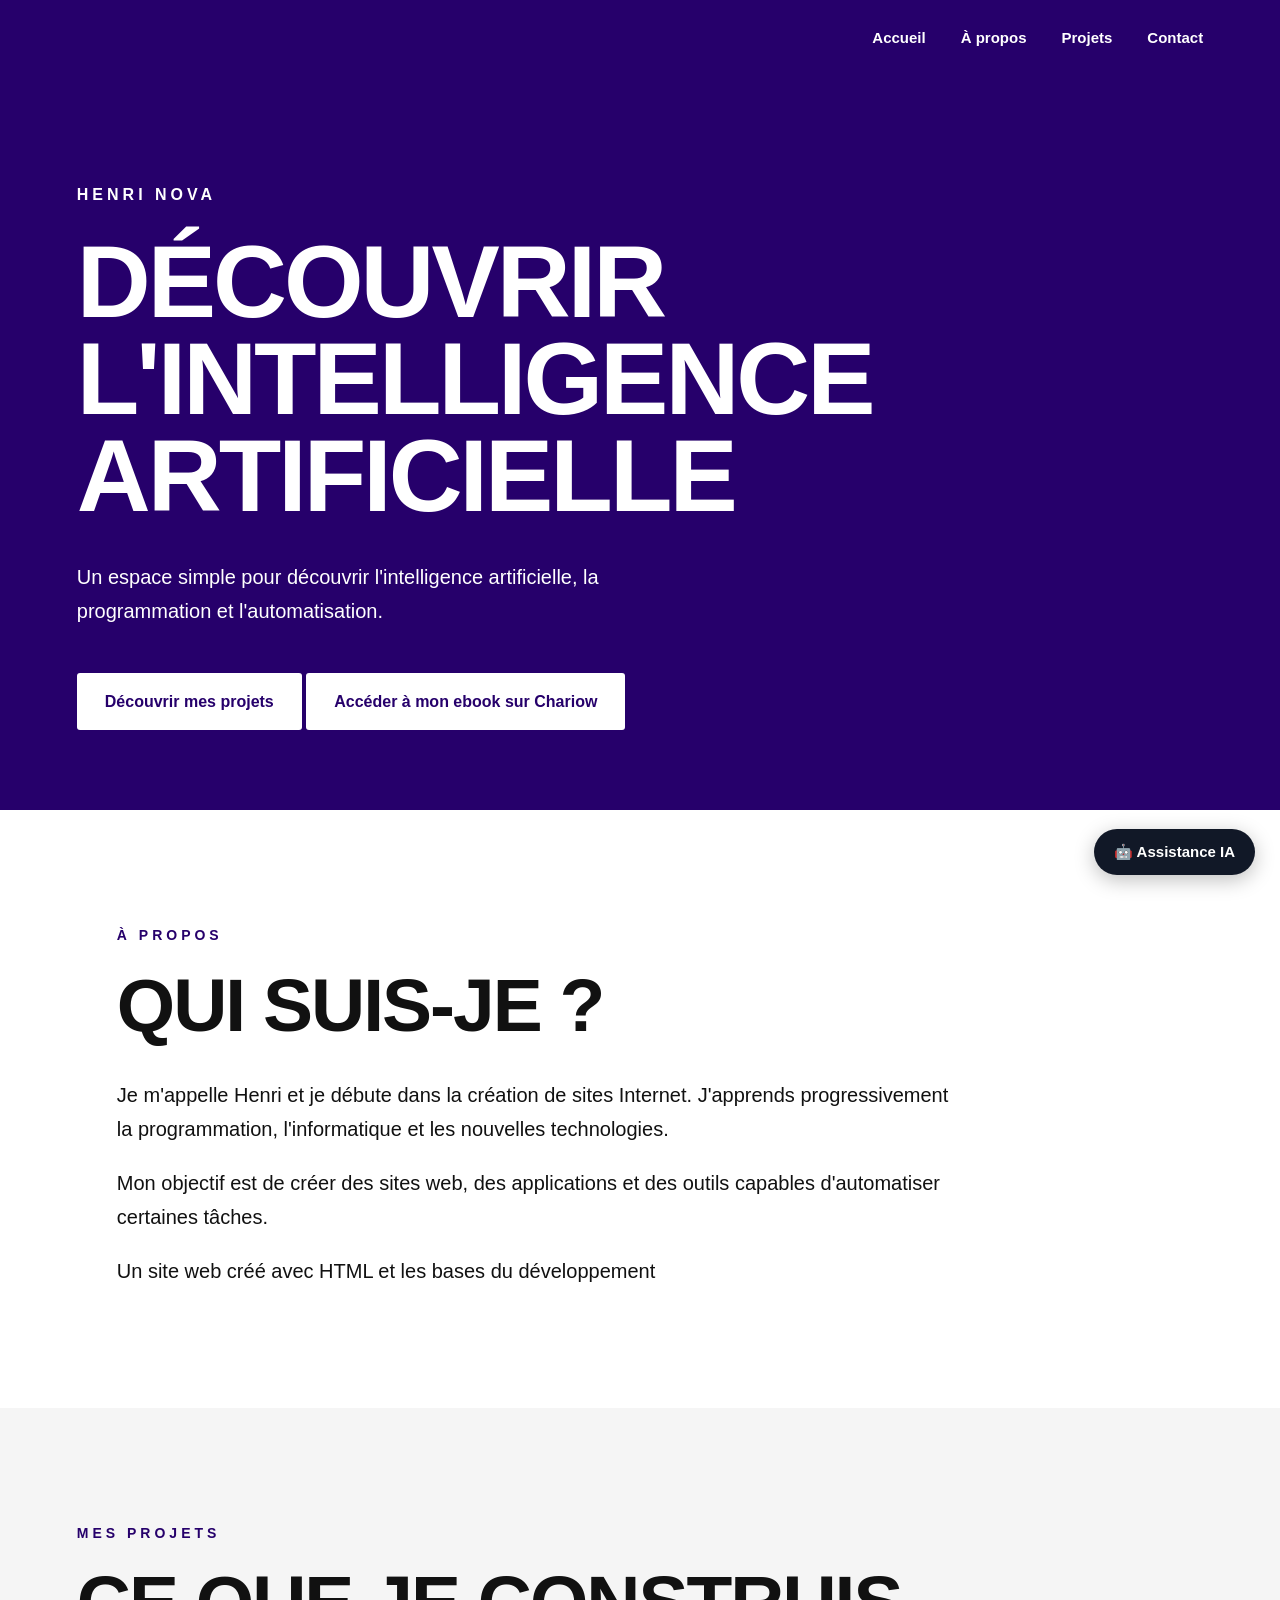
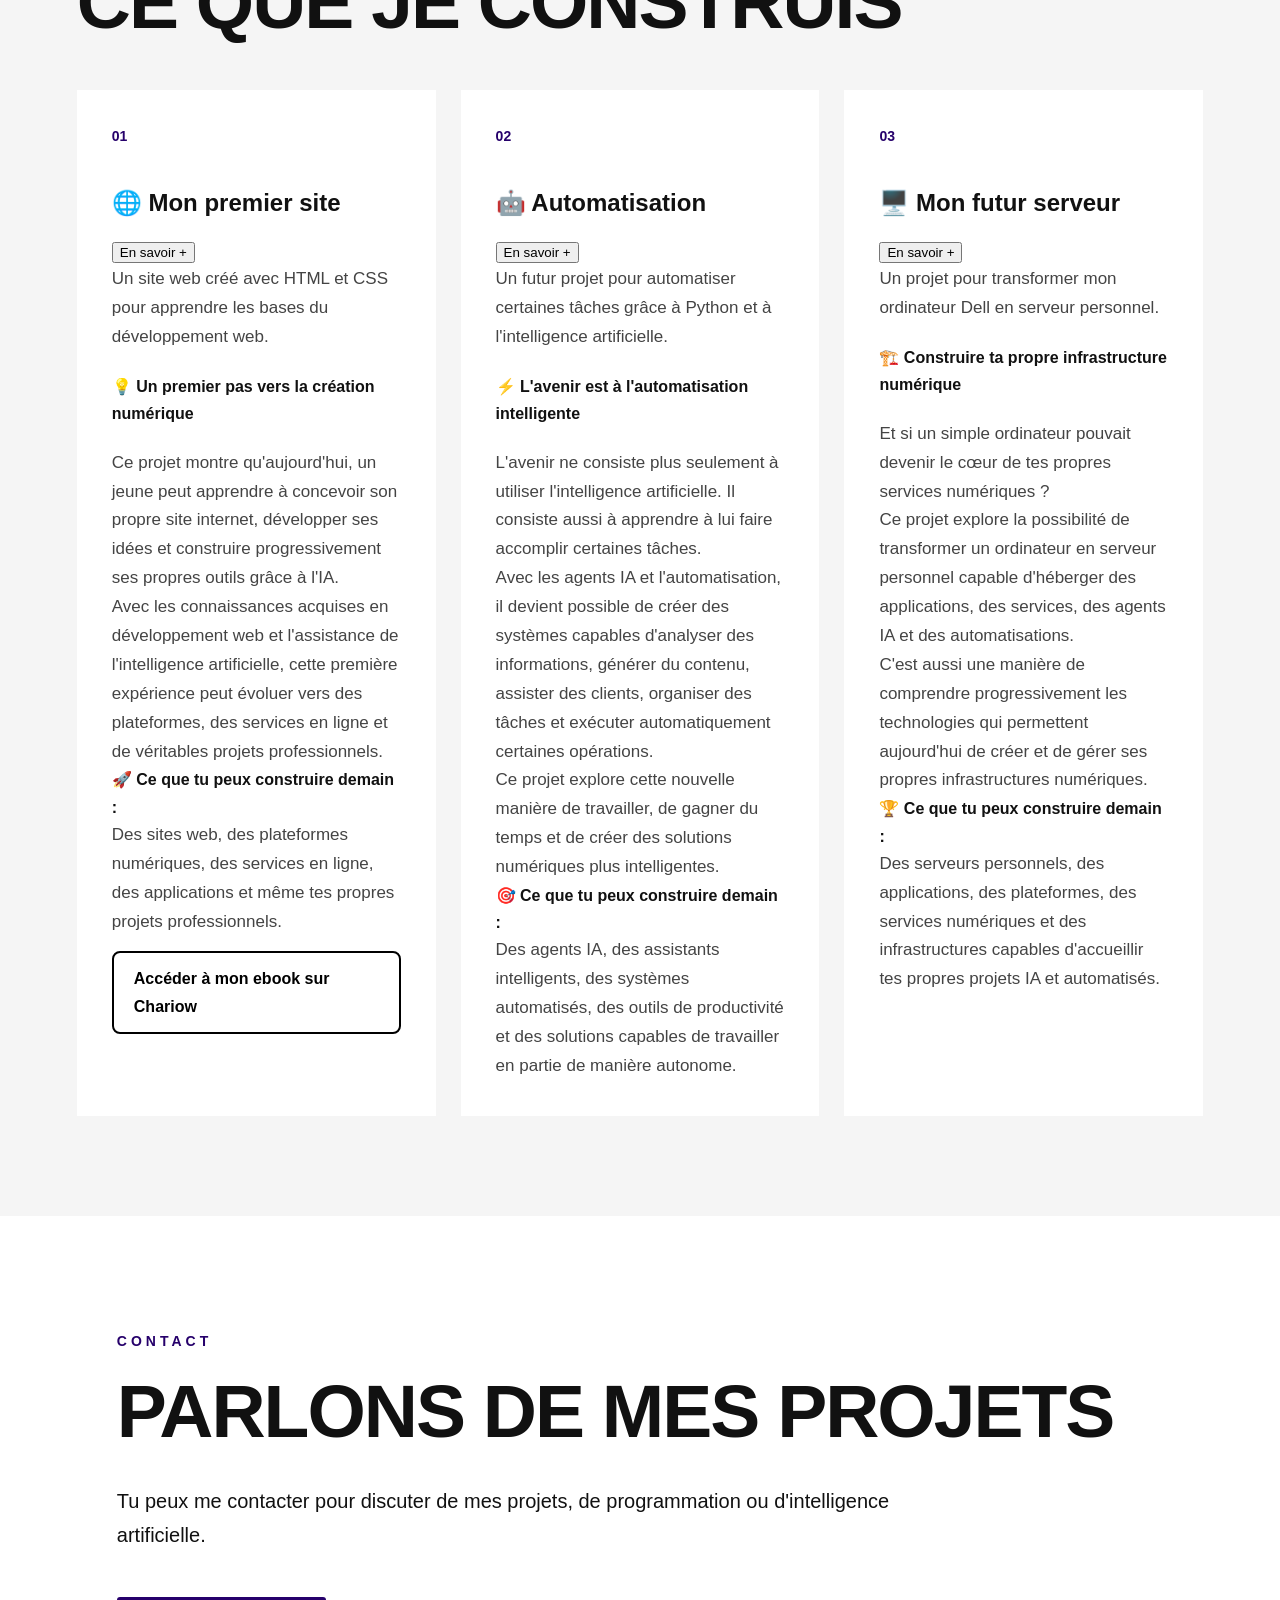
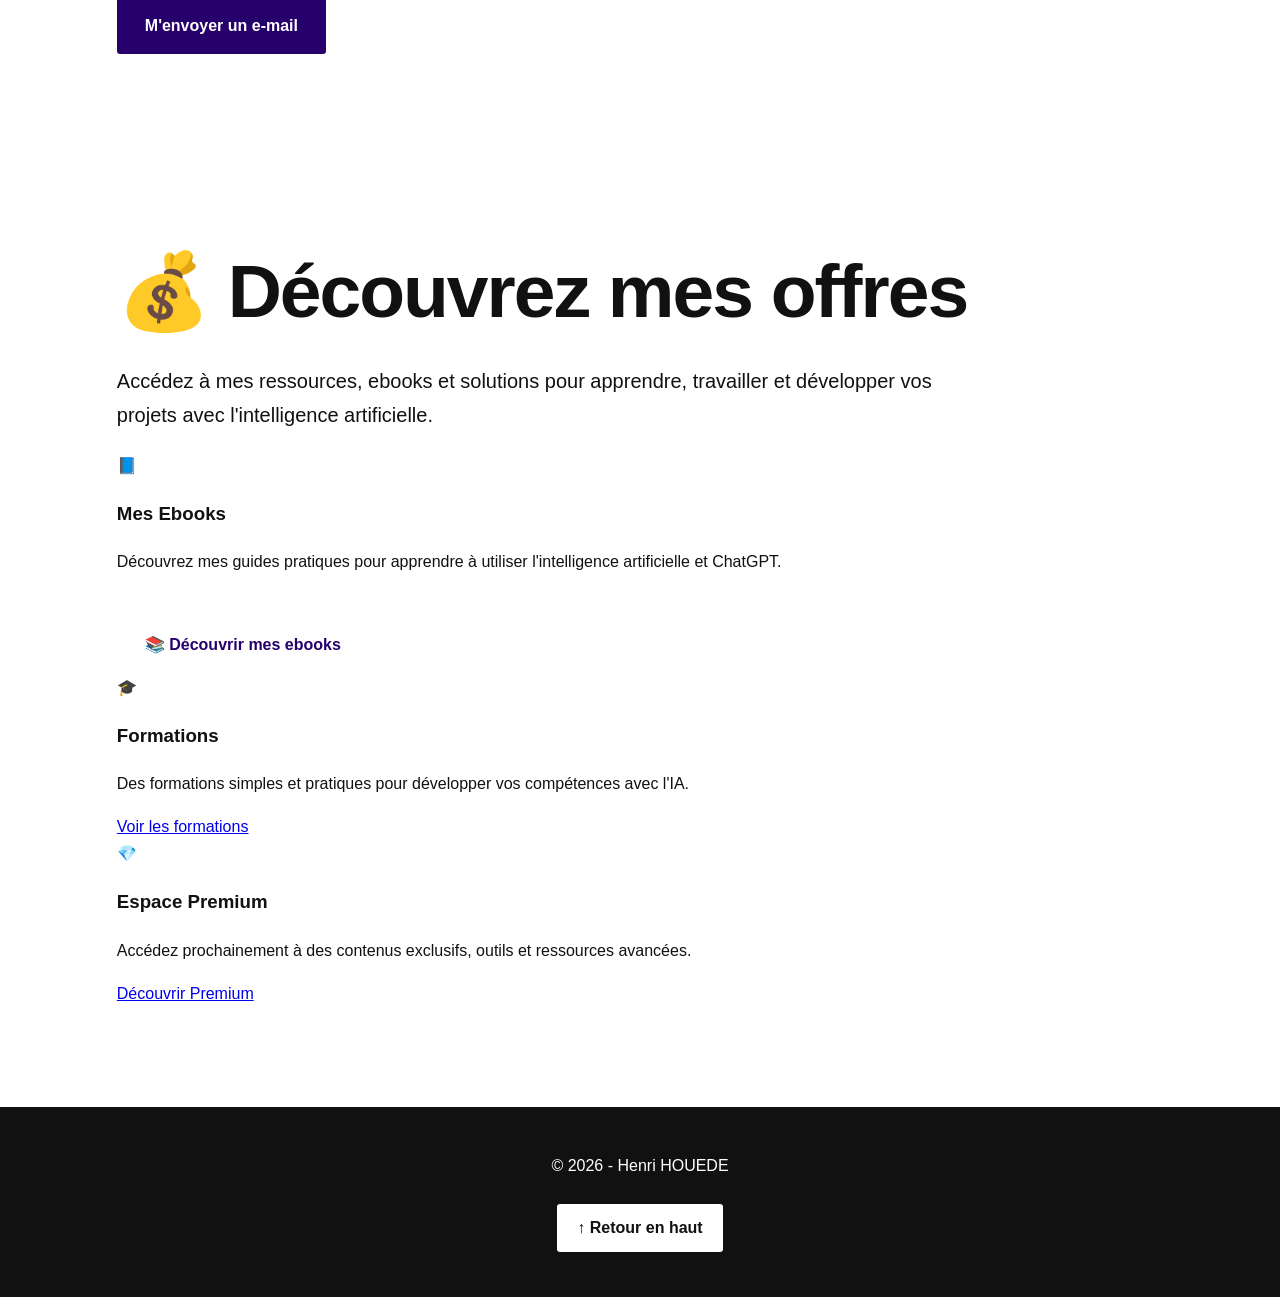
==== index.html @ a7424dd0 "Modification validée" ====
<!DOCTYPE html>
<html lang="fr">

<head>
    <meta charset="UTF-8">
    <meta name="viewport" content="width=device-width, initial-scale=1.0">

    <title>Henri Nova-IA pour débutants</title>

    <meta name="description"
        content="Henri Nova vous aide à découvrir l'intelligence artificielle simplement, avec un guide pratique pour débutants.">

    <meta name="google-site-verification"
        content="OZF39q7vN2vM9IoZzB4W20CaZ8od_iQqp1C7knvapz4">

    <link rel="stylesheet" href="style.css">
</head>

<body>

    <header class="hero">

        <nav class="navigation">
            <a href="index.html">Accueil</a>
            <a href="a-propos.html">À propos</a>
            <a href="projets.html">Projets</a>
            <a href="contact.html">Contact</a>
        </nav>

        <div class="hero-contenu">
            <p class="sous-titre">HENRI NOVA</p>

            <h1>
                DÉCOUVRIR<br>
                L'INTELLIGENCE<br>
                ARTIFICIELLE
            </h1>

            <p>
                Un espace simple pour découvrir l'intelligence artificielle,
                la programmation et l'automatisation.
            </p>

            <div class="boutons">
    <a href="#projets" class="bouton">
        Découvrir mes projets
    </a>
    <a href="https://twibclgf.mychariow.online/prd_3ppexsq6" class="bouton">
    Accéder à mon ebook sur Chariow
</a>
</div>
        </div>

    </header>


    <main>

        <section class="section" id="apropos">

            <p class="etiquette">À PROPOS</p>

            <h2>QUI SUIS-JE ?</h2>

            <p>
                Je m'appelle Henri et je débute dans la création de sites
                Internet. J'apprends progressivement la programmation,
                l'informatique et les nouvelles technologies.
            </p>

            <p>
                Mon objectif est de créer des sites web, des applications
                et des outils capables d'automatiser certaines tâches.
            </p>
            <p>
    Un site web créé avec HTML et les bases du développement
</p>
</article>

        </section>


        <section class="section projets-section" id="projets">

            <p class="etiquette">MES PROJETS</p>

            <h2>CE QUE JE CONSTRUIS</h2>
<div class="projets">

    <!-- PROJET 01 -->
    <article class="projet">
        <span class="numero">01</span>

        <div class="projet-titre">
            <h3>🌐 Mon premier site</h3>
            <button class="en-savoir-plus" type="button" onclick="toggleProjet(this)">
                En savoir +
            </button>
        </div>

        <p>
            Un site web créé avec HTML et CSS pour apprendre les bases
            du développement web.
        </p>

        <div class="description-projet">
            <h4>💡 Un premier pas vers la création numérique</h4>

            <p>
                Ce projet montre qu'aujourd'hui, un jeune peut apprendre
                à concevoir son propre site internet, développer ses idées
                et construire progressivement ses propres outils grâce à l'IA.
            </p>

            <p>
                Avec les connaissances acquises en développement web et
                l'assistance de l'intelligence artificielle, cette première
                expérience peut évoluer vers des plateformes, des services
                en ligne et de véritables projets professionnels.
            </p>

            <strong>🚀 Ce que tu peux construire demain :</strong>

            <p>
                Des sites web, des plateformes numériques, des services
                en ligne, des applications et même tes propres projets
                professionnels.
            </p>
        </div>

        <a
            href="https://twibclgf.mychariow.online/prd_3ppexsq6"
            class="bouton"
            target="_blank"
        >
            Accéder à mon ebook sur Chariow
        </a>
    </article>


    <!-- PROJET 02 -->
    <article class="projet">
        <span class="numero">02</span>

        <div class="projet-titre">
            <h3>🤖 Automatisation</h3>
            <button class="en-savoir-plus" type="button" onclick="toggleProjet(this)">
                En savoir +
            </button>
        </div>

        <p>
            Un futur projet pour automatiser certaines tâches grâce à Python
            et à l'intelligence artificielle.
        </p>

        <div class="description-projet">
            <h4>⚡ L'avenir est à l'automatisation intelligente</h4>

            <p>
                L'avenir ne consiste plus seulement à utiliser l'intelligence
                artificielle. Il consiste aussi à apprendre à lui faire
                accomplir certaines tâches.
            </p>

            <p>
                Avec les agents IA et l'automatisation, il devient possible
                de créer des systèmes capables d'analyser des informations,
                générer du contenu, assister des clients, organiser des
                tâches et exécuter automatiquement certaines opérations.
            </p>

            <p>
                Ce projet explore cette nouvelle manière de travailler,
                de gagner du temps et de créer des solutions numériques
                plus intelligentes.
            </p>

            <strong>🎯 Ce que tu peux construire demain :</strong>

            <p>
                Des agents IA, des assistants intelligents, des systèmes
                automatisés, des outils de productivité et des solutions
                capables de travailler en partie de manière autonome.
            </p>
        </div>
    </article>


    <!-- PROJET 03 -->
    <article class="projet">
        <span class="numero">03</span>

        <div class="projet-titre">
            <h3>🖥️ Mon futur serveur</h3>
            <button class="en-savoir-plus" type="button" onclick="toggleProjet(this)">
                En savoir +
            </button>
        </div>

        <p>
            Un projet pour transformer mon ordinateur Dell en serveur
            personnel.
        </p>

        <div class="description-projet">
            <h4>🏗️ Construire ta propre infrastructure numérique</h4>

            <p>
                Et si un simple ordinateur pouvait devenir le cœur de tes
                propres services numériques ?
            </p>

            <p>
                Ce projet explore la possibilité de transformer un ordinateur
                en serveur personnel capable d'héberger des applications,
                des services, des agents IA et des automatisations.
            </p>

            <p>
                C'est aussi une manière de comprendre progressivement les
                technologies qui permettent aujourd'hui de créer et de gérer
                ses propres infrastructures numériques.
            </p>

            <strong>🏆 Ce que tu peux construire demain :</strong>

            <p>
                Des serveurs personnels, des applications, des plateformes,
                des services numériques et des infrastructures capables
                d'accueillir tes propres projets IA et automatisés.
            </p>
        </div>
    </article>

</div>

        </section>


        <section class="section contact-section" id="contact">

            <p class="etiquette">CONTACT</p>

            <h2>PARLONS DE MES PROJETS</h2>

            <p>
                Tu peux me contacter pour discuter de mes projets,
                de programmation ou d'intelligence artificielle.
            </p>

            <a href="mailto:ton-adresse@email.com" class="bouton">
                M'envoyer un e-mail
            </a>

        </section>

        <!-- ===== ESPACE MONÉTISATION ===== -->
<section class="section monetisation">
    <h2>💰 Découvrez mes offres</h2>

    <p class="monetisation-intro">
        Accédez à mes ressources, ebooks et solutions pour apprendre,
        travailler et développer vos projets avec l'intelligence artificielle.
    </p>

    <div class="offres-cartes">

        <div class="offre-carte">
            <div class="offre-icone">📘</div>
            <h3>Mes Ebooks</h3>
            <p>
                Découvrez mes guides pratiques pour apprendre à utiliser
                l'intelligence artificielle et ChatGPT.
            </p>
            <a href="ebooks.html" class="bouton">
    📚 Découvrir mes ebooks
</a>
        </div>

        <div class="offre-carte">
            <div class="offre-icone">🎓</div>
            <h3>Formations</h3>
            <p>
                Des formations simples et pratiques pour développer
                vos compétences avec l'IA.
            </p>
            <a href="formations.html" class="offre-bouton">Voir les formations</a>
        </div>

        <div class="offre-carte premium">
            <div class="offre-icone">💎</div>
            <h3>Espace Premium</h3>
            <p>
                Accédez prochainement à des contenus exclusifs,
                outils et ressources avancées.
            </p>
            <a href="premium.html" class="offre-bouton">Découvrir Premium</a>
        </div>

    </div>
</section>
    </main>


    <footer>
        <p>© 2026 - Henri HOUEDE</p>

        <a href="#" class="retour-haut">
            ↑ Retour en haut
        </a>
    </footer>
<!-- Assistance IA -->
<button id="ai-button" type="button">🤖 Assistance IA</button>

<div id="ai-chat">
    <div id="ai-header">
        <strong>🤖 Assistance IA</strong>
        <button id="ai-close" type="button">×</button>
    </div>

    <div id="ai-messages">
        <div class="ai-message">
            Bonjour 👋 Je suis votre assistant IA. Comment puis-je vous aider ?
        </div>
    </div>

    <div id="ai-input-area">
        <input
            id="ai-input"
            type="text"
            placeholder="Écrivez votre message..."
            autocomplete="off"
        >
        <button id="ai-send" type="button">Envoyer</button>
    </div>
</div>

<style>
#ai-button {
    position: fixed;
    right: 25px;
    bottom: 25px;
    z-index: 9999;
    border: none;
    border-radius: 30px;
    padding: 14px 20px;
    background: #111827;
    color: white;
    font-size: 15px;
    font-weight: 600;
    cursor: pointer;
    box-shadow: 0 5px 20px rgba(0,0,0,0.25);
}

#ai-chat {
    display: none;
    position: fixed;
    right: 25px;
    bottom: 85px;
    width: 350px;
    max-width: calc(100vw - 40px);
    height: 480px;
    z-index: 10000;
    background: white;
    border-radius: 16px;
    overflow: hidden;
    box-shadow: 0 10px 40px rgba(0,0,0,0.25);
    border: 1px solid #ddd;
}

#ai-header {
    height: 55px;
    display: flex;
    align-items: center;
    justify-content: space-between;
    padding: 0 15px;
    background: #111827;
    color: white;
}

#ai-close {
    border: none;
    background: transparent;
    color: white;
    font-size: 25px;
    cursor: pointer;
}

#ai-messages {
    height: 350px;
    padding: 15px;
    overflow-y: auto;
    background: #f8fafc;
}

.ai-message,
.user-message {
    padding: 10px 12px;
    margin-bottom: 10px;
    border-radius: 12px;
    max-width: 85%;
    line-height: 1.4;
}

.ai-message {
    background: #e5e7eb;
    color: #111827;
}

.user-message {
    margin-left: auto;
    background: #111827;
    color: white;
}

#ai-input-area {
    display: flex;
    gap: 8px;
    padding: 10px;
    border-top: 1px solid #ddd;
}

#ai-input {
    flex: 1;
    min-width: 0;
    padding: 10px;
    border: 1px solid #ccc;
    border-radius: 8px;
    outline: none;
}

#ai-send {
    border: none;
    border-radius: 8px;
    padding: 10px 12px;
    background: #111827;
    color: white;
    cursor: pointer;
}

#ai-send:disabled {
    opacity: 0.5;
    cursor: not-allowed;
}
</style>

<script>
const aiButton = document.getElementById("ai-button");
const aiChat = document.getElementById("ai-chat");
const aiClose = document.getElementById("ai-close");
const aiInput = document.getElementById("ai-input");
const aiSend = document.getElementById("ai-send");
const aiMessages = document.getElementById("ai-messages");

aiButton.addEventListener("click", () => {
    aiChat.style.display = "block";
    aiInput.focus();
});

aiClose.addEventListener("click", () => {
    aiChat.style.display = "none";
});

function addMessage(text, type) {
    const message = document.createElement("div");
    message.className = type === "user" ? "user-message" : "ai-message";
    message.textContent = text;
    aiMessages.appendChild(message);
    aiMessages.scrollTop = aiMessages.scrollHeight;
}

async function sendMessage() {
    const message = aiInput.value.trim();

    if (!message) return;

    addMessage(message, "user");

    aiInput.value = "";
    aiSend.disabled = true;
    aiInput.disabled = true;

    addMessage("Je réfléchis…", "ai");

    const loadingMessage = aiMessages.lastElementChild;

    try {
        const response = await fetch("/api/chat", {
            method: "POST",
            headers: {
                "Content-Type": "application/json"
            },
            body: JSON.stringify({
                message: message
            })
        });

        const data = await response.json();

        loadingMessage.remove();

        if (!response.ok) {
            throw new Error(data.error || "Une erreur est survenue.");
        }

        const answer =
            data.output_text ||
            data.output ||
            data.response ||
            data.message ||
            data.text ||
            "Je n'ai pas reçu de réponse.";

        addMessage(answer, "ai");

    } catch (error) {
        loadingMessage.remove();
        addMessage(
            "Désolé, une erreur est survenue. Veuillez réessayer.",
            "ai"
        );
        console.error(error);
    }

    aiSend.disabled = false;
    aiInput.disabled = false;
    aiInput.focus();
}

aiSend.addEventListener("click", sendMessage);

aiInput.addEventListener("keydown", (event) => {
    if (event.key === "Enter") {
        sendMessage();
    }
});
function toggleProjet(bouton) {
    const projet = bouton.closest(".projet");
    const description = projet.querySelector(".description-projet");

    description.classList.toggle("active");

    if (description.classList.contains("active")) {
        bouton.textContent = "Réduire ↑";
    } else {
        bouton.textContent = "En savoir +";
    }
}
</script>

</body>

</html>
---- style.css ----
/* =========================
   STYLE GÉNÉRAL
========================= */

html {
    scroll-behavior: smooth;
}

* {
    box-sizing: border-box;
}

body {
    margin: 0;
    font-family: Arial, Helvetica, sans-serif;
    background-color: #ffffff;
    color: #111111;
    line-height: 1.7;
}


/* =========================
   EN-TÊTE / MENU
========================= */

.hero {
    background-color: #26006b;
    color: white;
    min-height: 650px;
    padding: 25px 6% 80px;
}

.navigation {
    display: flex;
    justify-content: flex-end;
    align-items: center;
    gap: 35px;
    max-width: 1200px;
    margin: 0 auto;
}

.navigation a {
    color: white;
    text-decoration: none;
    font-weight: bold;
    font-size: 15px;
    transition: opacity 0.2s ease;
}

.navigation a:hover {
    opacity: 0.7;
}


/* =========================
   GRANDE BANNIÈRE
========================= */

.hero-contenu {
    max-width: 1200px;
    margin: 130px auto 0;
}

.sous-titre {
    font-size: 16px;
    font-weight: bold;
    letter-spacing: 4px;
    margin-bottom: 25px;
}

.hero h1 {
    margin: 0;
    font-size: clamp(50px, 8vw, 105px);
    line-height: 0.95;
    font-weight: 900;
    letter-spacing: -3px;
}

.hero-contenu > p:not(.sous-titre) {
    max-width: 650px;
    margin-top: 35px;
    font-size: 20px;
}


/* =========================
   BOUTONS
========================= */

.bouton {
    display: inline-block;
    margin-top: 25px;
    padding: 15px 28px;
    background-color: white;
    color: #26006b;
    text-decoration: none;
    font-weight: bold;
    border-radius: 3px;
    transition: 0.2s ease;
}

.bouton:hover {
    transform: translateY(-3px);
}


/* =========================
   SECTIONS
========================= */

.section {
    max-width: 1200px;
    margin: 0 auto;
    padding: 100px 6%;
}

.etiquette {
    font-size: 14px;
    font-weight: bold;
    letter-spacing: 4px;
    color: #26006b;
    margin-bottom: 20px;
}

.section h2 {
    margin: 0 0 35px;
    font-size: clamp(40px, 6vw, 75px);
    line-height: 1;
    font-weight: 900;
    letter-spacing: -2px;
}

.section > p:not(.etiquette) {
    max-width: 850px;
    font-size: 20px;
}


/* =========================
   PROJETS
========================= */

.projets-section {
    background-color: #f5f5f5;
    max-width: none;
    padding-left: 6%;
    padding-right: 6%;
}

.projets-section > * {
    max-width: 1200px;
    margin-left: auto;
    margin-right: auto;
}

.projets-section .etiquette {
    margin-bottom: 20px;
}

.projets {
    display: grid;
    grid-template-columns: repeat(3, 1fr);
    gap: 25px;
    margin-top: 50px;
}

.projet {
    position: relative;
    background-color: white;
    padding: 35px;
    min-height: 280px;
    border: none;
    border-radius: 0;
    box-shadow: none;
    transition: transform 0.25s ease;
}

.projet:hover {
    transform: translateY(-8px);
}

.numero {
    display: block;
    color: #26006b;
    font-size: 14px;
    font-weight: bold;
    margin-bottom: 40px;
}

.projet h3 {
    margin: 0 0 20px;
    font-size: 24px;
    line-height: 1.2;
}

.projet p {
    margin: 0;
    font-size: 17px;
    color: #444444;
}


/* =========================
   CONTACT
========================= */

.contact-section {
    text-align: left;
}

.contact-section .bouton {
    background-color: #26006b;
    color: white;
}

.contact-section .bouton:hover {
    background-color: #16003f;
}


/* =========================
   PIED DE PAGE
========================= */

footer {
    background-color: #111111;
    color: white;
    text-align: center;
    padding: 45px 20px;
}

footer p {
    margin: 0;
}

.retour-haut {
    display: inline-block;
    margin-top: 25px;
    padding: 10px 20px;
    background-color: white;
    color: #111111;
    text-decoration: none;
    border-radius: 3px;
    font-weight: bold;
}

.retour-haut:hover {
    background-color: #dddddd;
}


/* =========================
   VERSION MOBILE
========================= */

@media (max-width: 700px) {

    .hero {
        min-height: 600px;
        padding: 20px 25px 60px;
    }

    .navigation {
        justify-content: center;
        gap: 18px;
        flex-wrap: wrap;
    }

    .navigation a {
        font-size: 13px;
    }

    .hero-contenu {
        margin-top: 100px;
    }

    .hero h1 {
        font-size: 52px;
        letter-spacing: -2px;
    }

    .hero-contenu > p:not(.sous-titre) {
        font-size: 17px;
    }

    .section {
        padding: 70px 25px;
    }

    .section h2 {
        font-size: 42px;
    }

    .section > p:not(.etiquette) {
        font-size: 18px;
    }

    .projets-section {
        padding-left: 25px;
        padding-right: 25px;
    }

    .projets {
        grid-template-columns: 1fr;
        gap: 20px;
        margin-top: 35px;
    }

    .projet {
        min-height: auto;
        padding: 30px;
    }

    .numero {
        margin-bottom: 25px;
    }
}

.projet .bouton {
    display: inline-block;
    padding: 12px 20px;
    margin-top: 15px;
    text-decoration: none;
    border-radius: 8px;
    background-color: #ffffff;
    border: 2px solid #000000;
    color: #000000;
}

.titre-violet {
    color: #6a1b9a;
    font-weight: bold;
}

.page-violet {
    background-color: #26006b;
    color: white;
    padding: 25px 6% 50px;
}

.page-violet nav a {
    color: white;
}

.page-violet h1 {
    color: white;
}

.page-violet p {
    color: white;
}

.page-violet .logo-ia {
    color: white;
}

/* =========================
   PAGE CONTACT
   Même interface que les autres pages
   ========================= */

.page-violet main {
    max-width: 900px;
    margin: 0 auto;
    padding: 20px;
    text-align: center;
}

.page-violet main section {
    margin: 40px auto;
    max-width: 800px;
}

.page-violet main h2 {
    color: white;
    margin-bottom: 20px;
}

.page-violet main p {
    color: white;
    line-height: 1.8;
    margin-bottom: 20px;
}

.page-violet main strong {
    color: white;
}

.page-violet main a.bouton {
    display: inline-block;
    margin-top: 15px;
    padding: 15px 30px;
    text-decoration: none;
}

/* ============================= */
/* PROJETS ET CONTACT            */
/* Même présentation que le site */
/* ============================= */

.page-violet main {
    max-width: 900px;
    margin: 0 auto;
    text-align: left;
}

.page-violet main section {
    margin: 40px 0;
    text-align: left;
}

.page-violet main h2 {
    color: white;
    margin-bottom: 20px;
}

.page-violet main p {
    color: white;
    line-height: 1.8;
}

.page-violet main strong {
    color: white;
}

.page-violet .bouton {
    display: inline-block;
    margin-top: 15px;
    padding: 12px 24px;
    background-color: white;
    color: #172a8a;
    text-decoration: none;
    border-radius: 6px;
    font-weight: bold;
}

.page-violet .bouton:hover {
    opacity: 0.85;
}

/* TES STYLES ACTUELS */


/* ===== ASSISTANCE IA ===== */

#ai-button {
    position: fixed;
    right: 20px;
    bottom: 20px;
    z-index: 9999;
    background: #1e3a8a;
    color: white;
    border: none;
    border-radius: 30px;
    padding: 14px 20px;
    font-size: 16px;
    font-weight: 600;
    cursor: pointer;
}

#ai-button:hover {
    background: #2563eb;
}

#ai-chat {
    display: none;
    position: fixed;
    right: 20px;
    bottom: 80px;
    width: 350px;
    max-width: calc(100% - 40px);
    height: 450px;
    background: white;
    border-radius: 15px;
    box-shadow: 0 10px 30px rgba(0,0,0,0.3);
    z-index: 10000;
    overflow: hidden;
}

#ai-header {
    background: #1e3a8a;
    color: white;
    padding: 15px;
    display: flex;
    justify-content: space-between;
    align-items: center;
}

#ai-close {
    background: transparent;
    border: none;
    color: white;
    font-size: 22px;
    cursor: pointer;
}

#ai-messages {
    height: 340px;
    padding: 15px;
    overflow-y: auto;
}

.ai-message {
    background: #f1f5f9;
    padding: 10px;
    border-radius: 10px;
    margin-bottom: 10px;
}

#ai-input-area {
    display: flex;
    padding: 10px;
    border-top: 1px solid #ddd;
}

#ai-input {
    flex: 1;
    padding: 10px;
    border: 1px solid #ccc;
    border-radius: 8px;
}

#ai-send {
    margin-left: 8px;
    padding: 10px 15px;
    background: #1e3a8a;
    color: white;
    border: none;
    border-radius: 8px;
    cursor: pointer;
}


/* NE TOUCHE PAS À CETTE PARTIE */
@media (max-width: 768px) {

/* Adaptation pour téléphone */
@media (max-width: 768px) {
    body {
        font-size: 16px;
        overflow-x: hidden;
    }

    .hero {
        padding: 20px 15px;
    }

    .navigation {
        flex-wrap: wrap;
        gap: 10px;
    }

    .navigation a {
        font-size: 14px;
        padding: 8px 10px;
    }

    main {
        width: 100%;
        box-sizing: border-box;
        padding: 20px 15px;
    }

    .page-violet {
        width: 100%;
        box-sizing: border-box;
        margin: 0;
        padding: 20px 15px;
    }

    .page-violet main {
        padding: 0;
    }

    img {
        max-width: 100%;
        height: auto;
    }

    .bouton {
        max-width: 100%;
        box-sizing: border-box;
    }
}

/* ===== PLATEFORME IA ===== */

.plateforme-ia {
    text-align: center;
    padding: 70px 20px;
}

.plateforme-ia h2 {
    font-size: 2.2rem;
    margin-bottom: 15px;
}

.plateforme-ia > p {
    max-width: 750px;
    margin: 0 auto 40px;
    line-height: 1.7;
}

.plateforme-cartes {
    max-width: 1100px;
    margin: auto;
    display: grid;
    grid-template-columns: repeat(4, 1fr);
    gap: 20px;
}

.plateforme-carte {
    display: block;
    padding: 30px 20px;
    border-radius: 18px;
    text-decoration: none;
    background: #ffffff;
    box-shadow: 0 8px 25px rgba(0, 0, 0, 0.08);
    transition: transform 0.25s ease, box-shadow 0.25s ease;
}

.plateforme-carte:hover {
    transform: translateY(-8px);
    box-shadow: 0 14px 35px rgba(0, 0, 0, 0.15);
}

.plateforme-carte span {
    display: block;
    font-size: 42px;
    margin-bottom: 15px;
}

.plateforme-carte h3 {
    margin-bottom: 10px;
    font-size: 1.3rem;
}

.plateforme-carte p {
    margin: 0;
    line-height: 1.6;
}

/* Adaptation téléphone */
@media (max-width: 900px) {
    .plateforme-cartes {
        grid-template-columns: repeat(2, 1fr);
    }
}

@media (max-width: 600px) {
    .plateforme-cartes {
        grid-template-columns: 1fr;
    }

    .plateforme-ia {
        padding: 50px 15px;
    }

    .plateforme-ia h2 {
        font-size: 1.8rem;
    }
}

/* ===== ESPACE MONÉTISATION ===== */

.monetisation {
    text-align: center;
    padding: 75px 20px;
}

.monetisation h2 {
    font-size: 2.2rem;
    margin-bottom: 15px;
}

.monetisation-intro {
    max-width: 750px;
    margin: 0 auto 45px;
    line-height: 1.7;
}

.offres-cartes {
    max-width: 1050px;
    margin: auto;
    display: grid;
    grid-template-columns: repeat(3, 1fr);
    gap: 25px;
}

.offre-carte {
    padding: 35px 25px;
    background: #fff;
    border-radius: 20px;
    box-shadow: 0 8px 30px rgba(0,0,0,.09);
    transition: transform .25s ease, box-shadow .25s ease;
}

.offre-carte:hover {
    transform: translateY(-8px);
    box-shadow: 0 15px 40px rgba(0,0,0,.15);
}

.offre-icone {
    font-size: 45px;
    margin-bottom: 15px;
}

.offre-carte h3 {
    margin-bottom: 12px;
    font-size: 1.4rem;
}

.offre-carte p {
    line-height: 1.6;
    margin-bottom: 25px;
}

.offre-bouton {
    display: inline-block;
    padding: 12px 22px;
    border-radius: 10px;
    text-decoration: none;
    font-weight: bold;
    background: #32106f;
    color: white;
}

.offre-bouton:hover {
    opacity: .85;
}

@media (max-width: 800px) {
    .offres-cartes {
        grid-template-columns: 1fr;
        max-width: 500px;
    }
}

/* ===== PAGE EBOOKS ===== */

.ebooks-page {
    text-align: center;
}

.ebooks-grid {
    display: grid;
    grid-template-columns: repeat(3, 1fr);
    gap: 25px;
    margin-top: 40px;
}

.ebook-card {
    background: #ffffff;
    padding: 35px 25px;
    border-radius: 20px;
    box-shadow: 0 8px 25px rgba(0, 0, 0, 0.08);
    text-align: center;
}

.ebook-icon {
    font-size: 50px;
    margin-bottom: 15px;
}

.ebook-numero {
    display: block;
    color: #4b168c;
    font-weight: bold;
    margin-bottom: 10px;
}

.ebook-card h3 {
    font-size: 1.4rem;
    margin-bottom: 15px;
}

.ebook-card p {
    line-height: 1.6;
    margin-bottom: 25px;
}

.ebook-card button:disabled {
    opacity: 0.6;
    cursor: not-allowed;
}

@media (max-width: 900px) {
    .ebooks-grid {
        grid-template-columns: repeat(2, 1fr);
    }
}

@media (max-width: 600px) {
    .ebooks-grid {
        grid-template-columns: 1fr;
    }
}

/* ================================
   FORMATIONS
================================ */

.formations-grid {
    display: grid;
    grid-template-columns: repeat(3, 1fr);
    gap: 30px;
    margin-top: 40px;
}

.formation-card {
    background: #ffffff;
    border-radius: 24px;
    padding: 35px 30px;
    text-align: center;
    box-shadow: 0 10px 30px rgba(0, 0, 0, 0.08);
    transition: transform 0.3s ease, box-shadow 0.3s ease;
}

.formation-card:hover {
    transform: translateY(-6px);
    box-shadow: 0 15px 35px rgba(0, 0, 0, 0.12);
}

.formation-icone {
    font-size: 55px;
    margin-bottom: 20px;
}

.formation-card .numero {
    display: block;
    font-weight: 700;
    margin-bottom: 15px;
    color: #4b1b8f;
}

.formation-card h3 {
    font-size: 26px;
    margin-bottom: 18px;
}

.formation-card p {
    line-height: 1.7;
    margin-bottom: 20px;
}

.formation-card h4 {
    text-align: left;
    margin: 20px 0 12px;
}

.formation-card ul {
    text-align: left;
    line-height: 1.8;
    padding-left: 22px;
    margin-bottom: 25px;
}

.formation-card .offre-bouton {
    display: inline-block;
    text-decoration: none;
}


/* ================================
   FORMATIONS - TABLETTE
================================ */

@media (max-width: 900px) {

    .formations-grid {
        grid-template-columns: repeat(2, 1fr);
    }

}


/* ================================
   FORMATIONS - TÉLÉPHONE
================================ */

@media (max-width: 600px) {

    .formations-grid {
        grid-template-columns: 1fr;
        gap: 25px;
    }

    .formation-card {
        padding: 30px 22px;
    }

    .formation-card h3 {
        font-size: 24px;
    }


    /* =========================================================
   ESPACE PREMIUM
   Design de la page premium uniquement
   ========================================================= */

body:has(.premium-acces) {
    background: #f7f8fc;
}

/* En-tête Premium */
body:has(.premium-acces) .hero {
    background: linear-gradient(135deg, #4527a0, #6a3fb5);
    color: #ffffff;
    padding: 70px 20px;
    text-align: center;
}

body:has(.premium-acces) .hero-content {
    max-width: 850px;
    margin: 0 auto;
}

body:has(.premium-acces) .hero .etiquette {
    color: #ffffff;
    font-weight: 700;
    letter-spacing: 1px;
}

body:has(.premium-acces) .hero h1 {
    color: #ffffff;
    margin: 18px 0;
    font-size: 42px;
}

body:has(.premium-acces) .hero p:not(.etiquette) {
    max-width: 700px;
    margin: 0 auto;
    color: #f4f1ff;
    font-size: 18px;
    line-height: 1.7;
}

/* Sections Premium */
body:has(.premium-acces) .section {
    max-width: 1100px;
    margin: 0 auto;
    padding: 70px 20px;
}

body:has(.premium-acces) .section > h2 {
    text-align: center;
    font-size: 32px;
    margin: 15px 0;
}

body:has(.premium-acces) .section > p:not(.etiquette) {
    max-width: 760px;
    margin: 0 auto 45px;
    text-align: center;
    line-height: 1.7;
}

/* Étiquette */
body:has(.premium-acces) .etiquette {
    text-align: center;
    font-weight: 700;
    color: #5b35a6;
    letter-spacing: 1px;
}

/* Grille des contenus */
body:has(.premium-acces) .formations-grid {
    display: grid;
    grid-template-columns: repeat(3, 1fr);
    gap: 25px;
}

/* Cartes */
body:has(.premium-acces) .formation-card {
    background: #ffffff;
    border-radius: 22px;
    padding: 32px 26px;
    box-shadow: 0 10px 30px rgba(0, 0, 0, 0.08);
}

/* ================================
   BOUTONS UNIFORMES DU SITE
================================ */

.bouton,
.offre-bouton,
.projet .bouton {
    display: inline-block;
    padding: 13px 24px;
    background-color: #26006b;
    color: #ffffff;
    text-decoration: none;
    font-weight: bold;
    border: none;
    border-radius: 8px;
    cursor: pointer;
    transition: transform 0.2s ease, opacity 0.2s ease, background-color 0.2s ease;
}

.bouton:hover,
.offre-bouton:hover,
.projet .bouton:hover {
    transform: translateY(-3px);
    opacity: 0.9;
}

.bouton:active,
.offre-bouton:active,
.projet .bouton:active {
    transform: translateY(0);
}

/* =========================================
   PROJETS — EN SAVOIR PLUS
========================================= */

.projet-titre {
    display: flex;
    align-items: center;
    justify-content: space-between;
    gap: 15px;
    margin-bottom: 20px;
}

.projet-titre h3 {
    margin: 0;
}

.en-savoir-plus {
    flex-shrink: 0;
    padding: 8px 14px;
    background: transparent;
    color: #26006b;
    border: 1.5px solid #26006b;
    border-radius: 7px;
    font-size: 13px;
    font-weight: bold;
    cursor: pointer;
    transition: all 0.2s ease;
}

.en-savoir-plus:hover {
    background-color: #26006b;
    color: white;
    transform: translateY(-2px);
}

.description-projet {
    display: none;
    margin-top: 25px;
    padding: 22px;
    background-color: #f5f7ff;
    border-radius: 12px;
    border-left: 4px solid #26006b;
}

.description-projet.active {
    display: block;
}

.description-projet h4 {
    margin: 0 0 15px;
    color: #26006b;
    font-size: 18px;
}

.description-projet p {
    margin-bottom: 15px;
    font-size: 16px;
    line-height: 1.7;
}

.description-projet strong {
    display: block;
    margin-top: 20px;
    margin-bottom: 8px;
    color: #26006b;
}

@media (max-width: 700px) {

    .projet-titre {
        align-items: flex-start;
    }

    .projet-titre h3 {
        font-size: 21px;
    }

    .en-savoir-plus {
        font-size: 12px;
        padding: 7px 10px;
    }

    .description-projet {
        padding: 18px;
    }
}

.description-projet {
    display: none !important;
    margin-top: 20px;
}

.description-projet.active {
    display: block !important;
}

/ * Bouton En savoir + */
.enb-savoir-plus {
    display: inline-block;
    bmargin-left: 15px;
    padding: 7px 12px;
    bbackground-color: #26006b;
    color: #ffffff;
    border: none;
    border-radius: 6px;
    font-size: 12px;
    font-weight: bold;
    cursor: pointer;
}

.en-savoir-plus:hover {
    opacity: 0.85;
    transform: translateY(-2px);
}
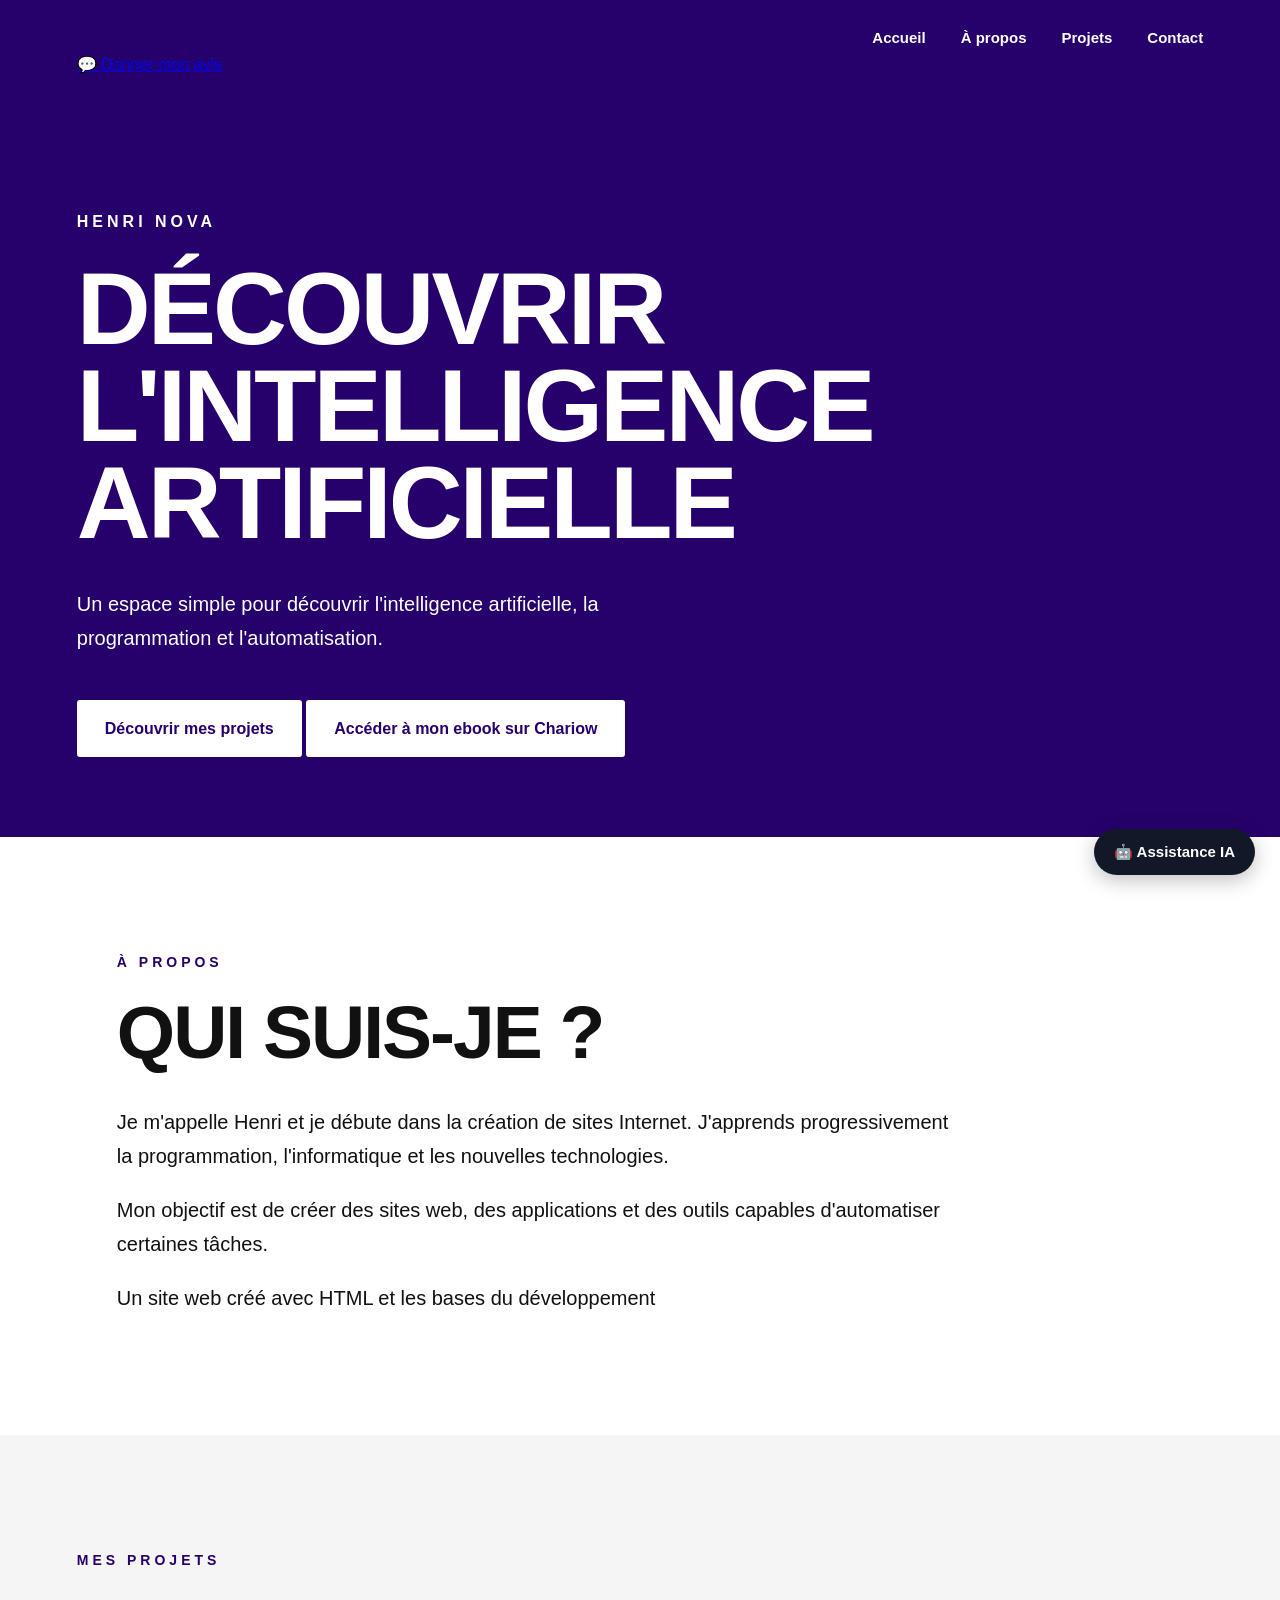
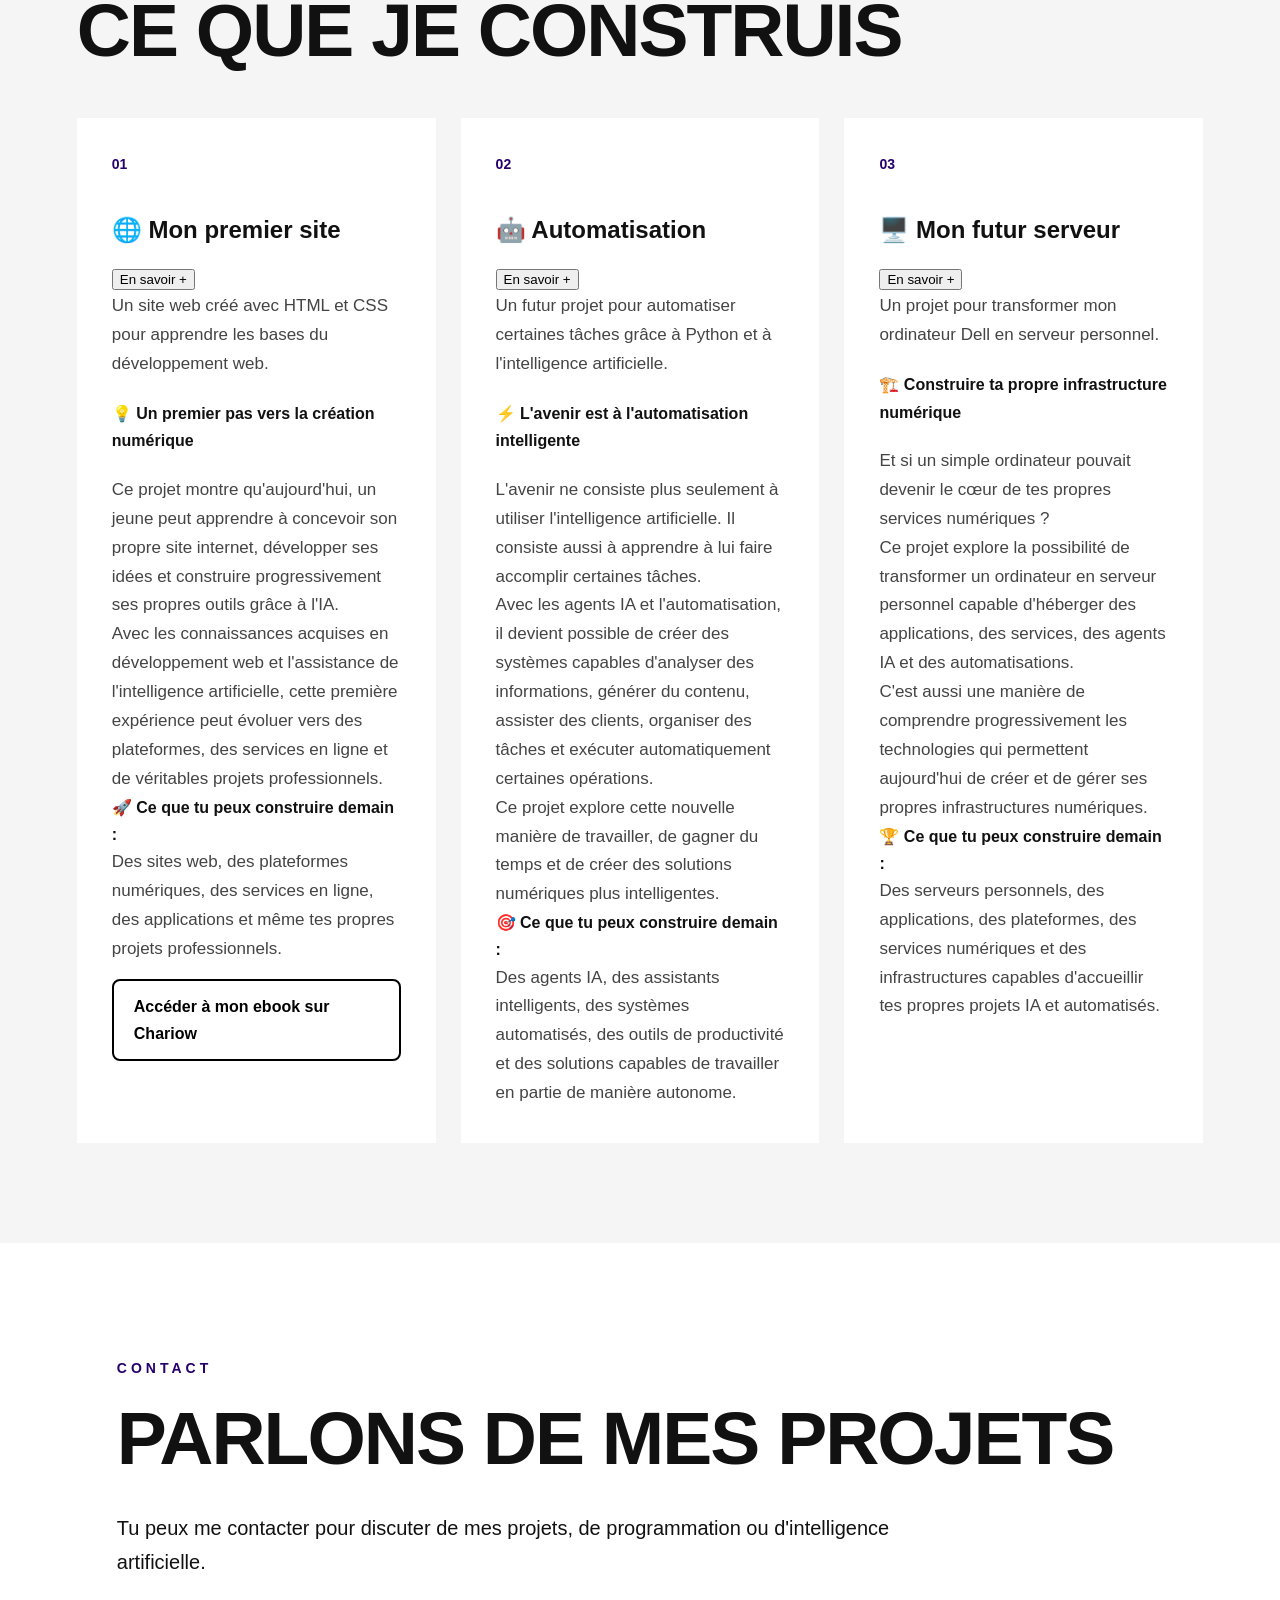
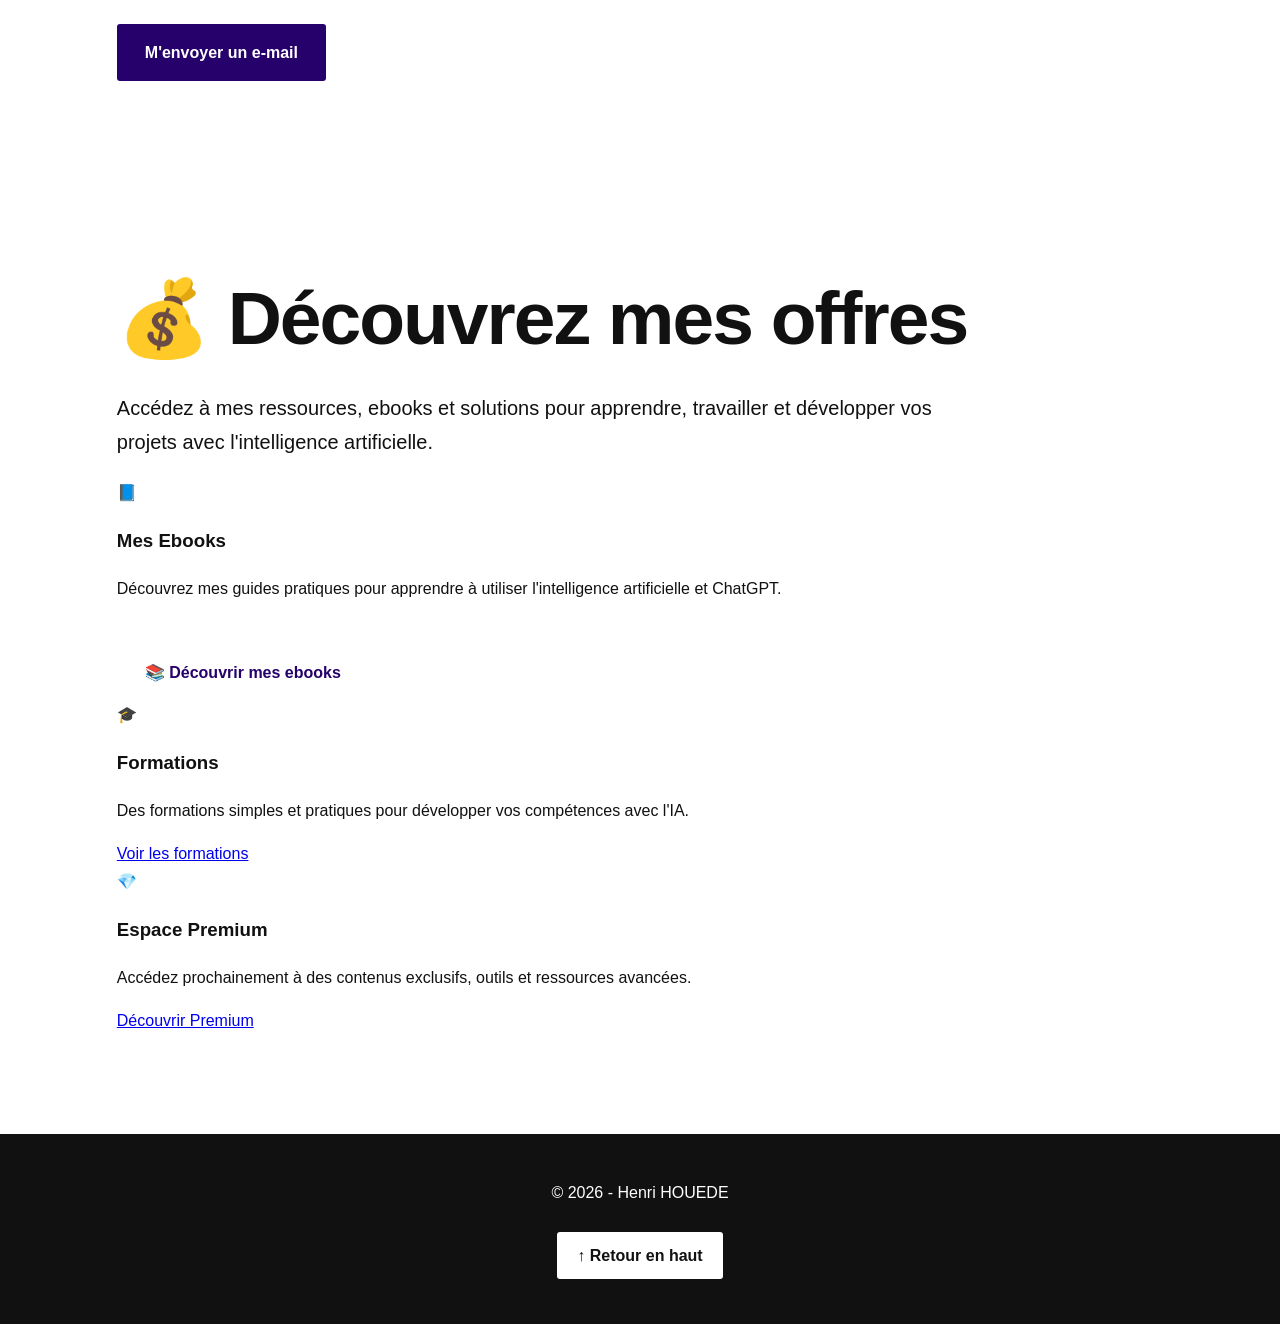
==== commit 665e0c51: "Ajout du bouton « Donner mon avis » sur les pages Accueil, À propos, Projets et Contact." ====
--- a/index.html
+++ b/index.html
@@ -26,6 +26,9 @@
             <a href="projets.html">Projets</a>
             <a href="contact.html">Contact</a>
         </nav>
+        <a href="temoignages.html" class="bouton-temoignage">
+    💬 Donner mon avis
+</a>
 
         <div class="hero-contenu">
             <p class="sous-titre">HENRI NOVA</p>
--- a/style.css
+++ b/style.css
@@ -1124,4 +1124,43 @@
 .en-savoir-plus:hover {
     opacity: 0.85;
     transform: translateY(-2px);
+}
+
+.bouton-whatsapp {
+    display: inline-block !important;
+    margin-top: 20px;
+    padding: 16px 28px;
+    background-color: #25D366 !important;
+    color: #ffffff !important;
+    text-decoration: none !important;
+    font-weight: bold;
+    border-radius: 10px;
+    border: none;
+    cursor: pointer;
+    transition: 0.3s ease;
+}
+
+.bouton-whatsapp:hover {
+    background-color: #1ebe5d !important;
+    color: #ffffff !important;
+    transform: translateY(-2px);
+}
+
+/* ==================== BOUTON TÉMOIGNAGE ==================== */
+
+.bouton-temoignage {
+    display: inline-block;
+    margin: 18px auto;
+    padding: 12px 22px;
+    background-color: #2563eb;
+    color: #ffffff;
+    text-decoration: none;
+    font-weight: bold;
+    border-radius: 8px;
+    transition: all 0.3s ease;
+}
+
+.bouton-temoignage:hover {
+    background-color: #1d4ed8;
+    transform: translateY(-2px);
 }
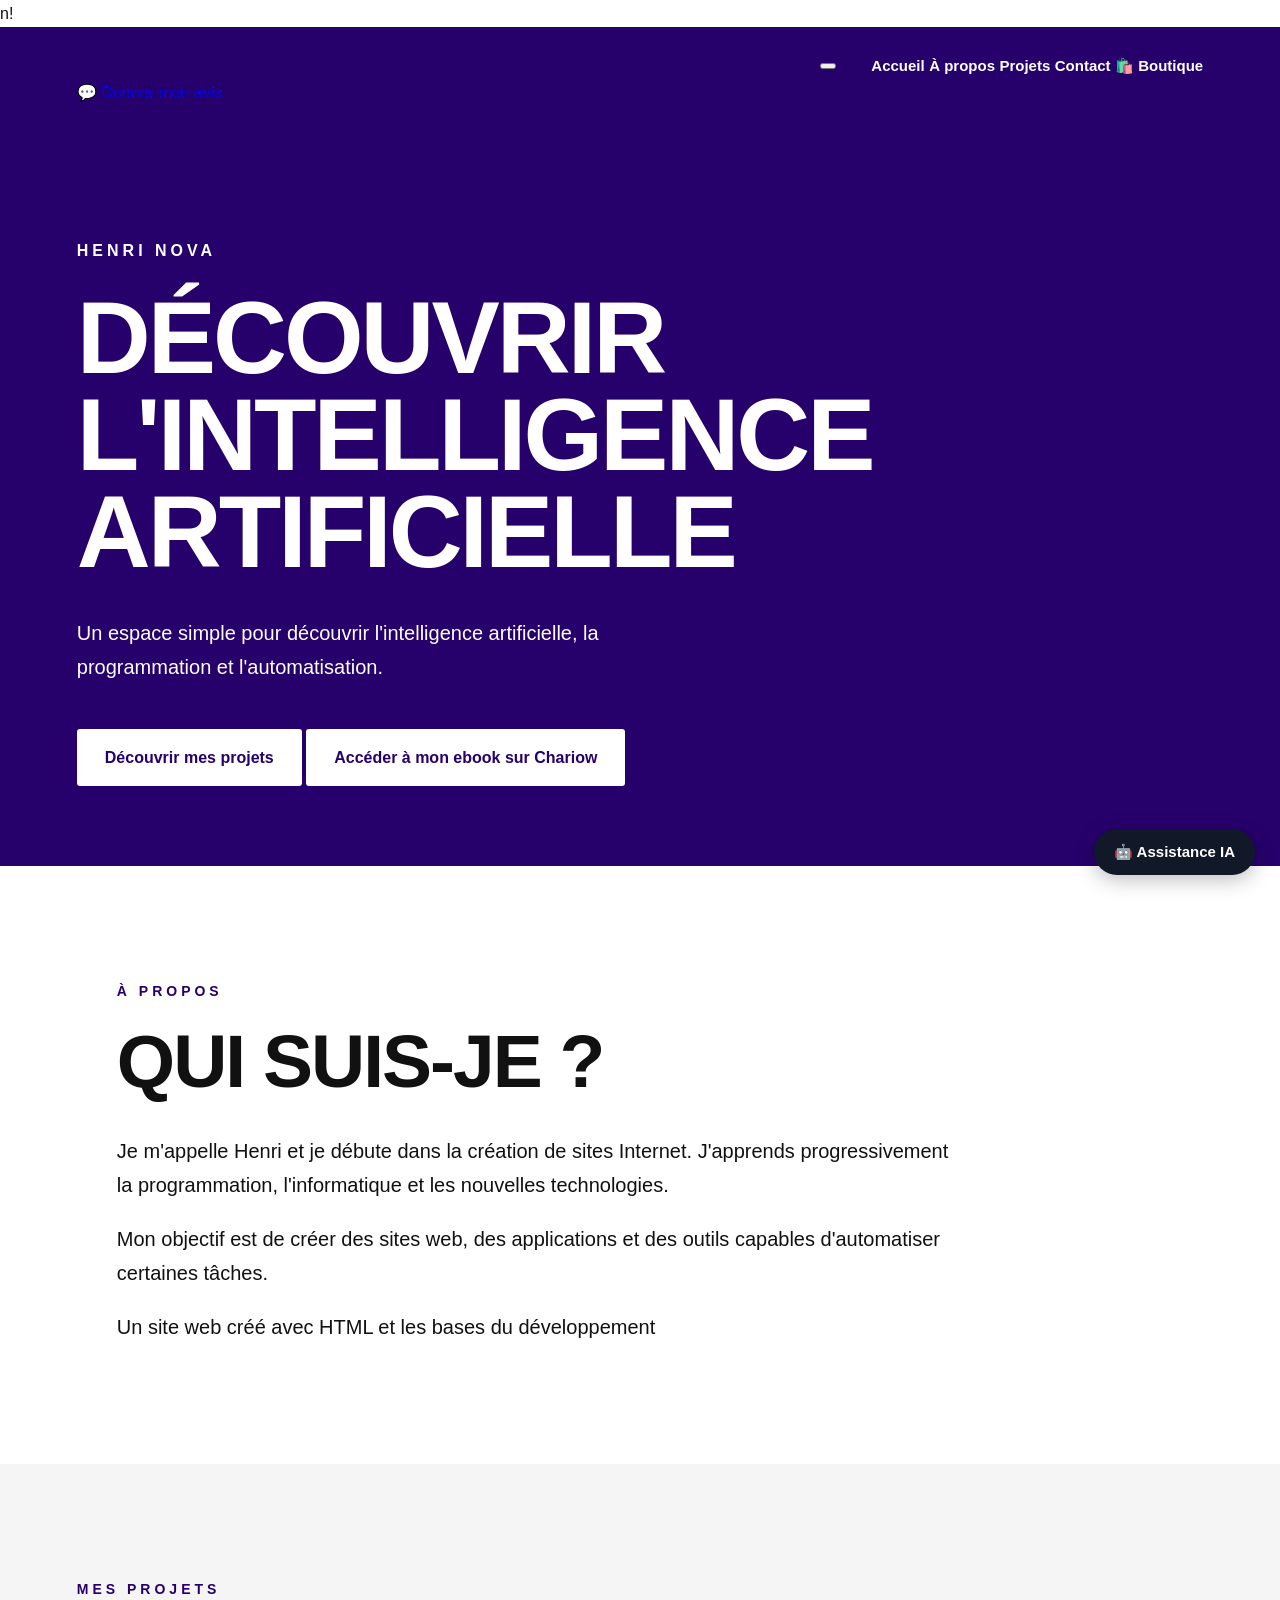
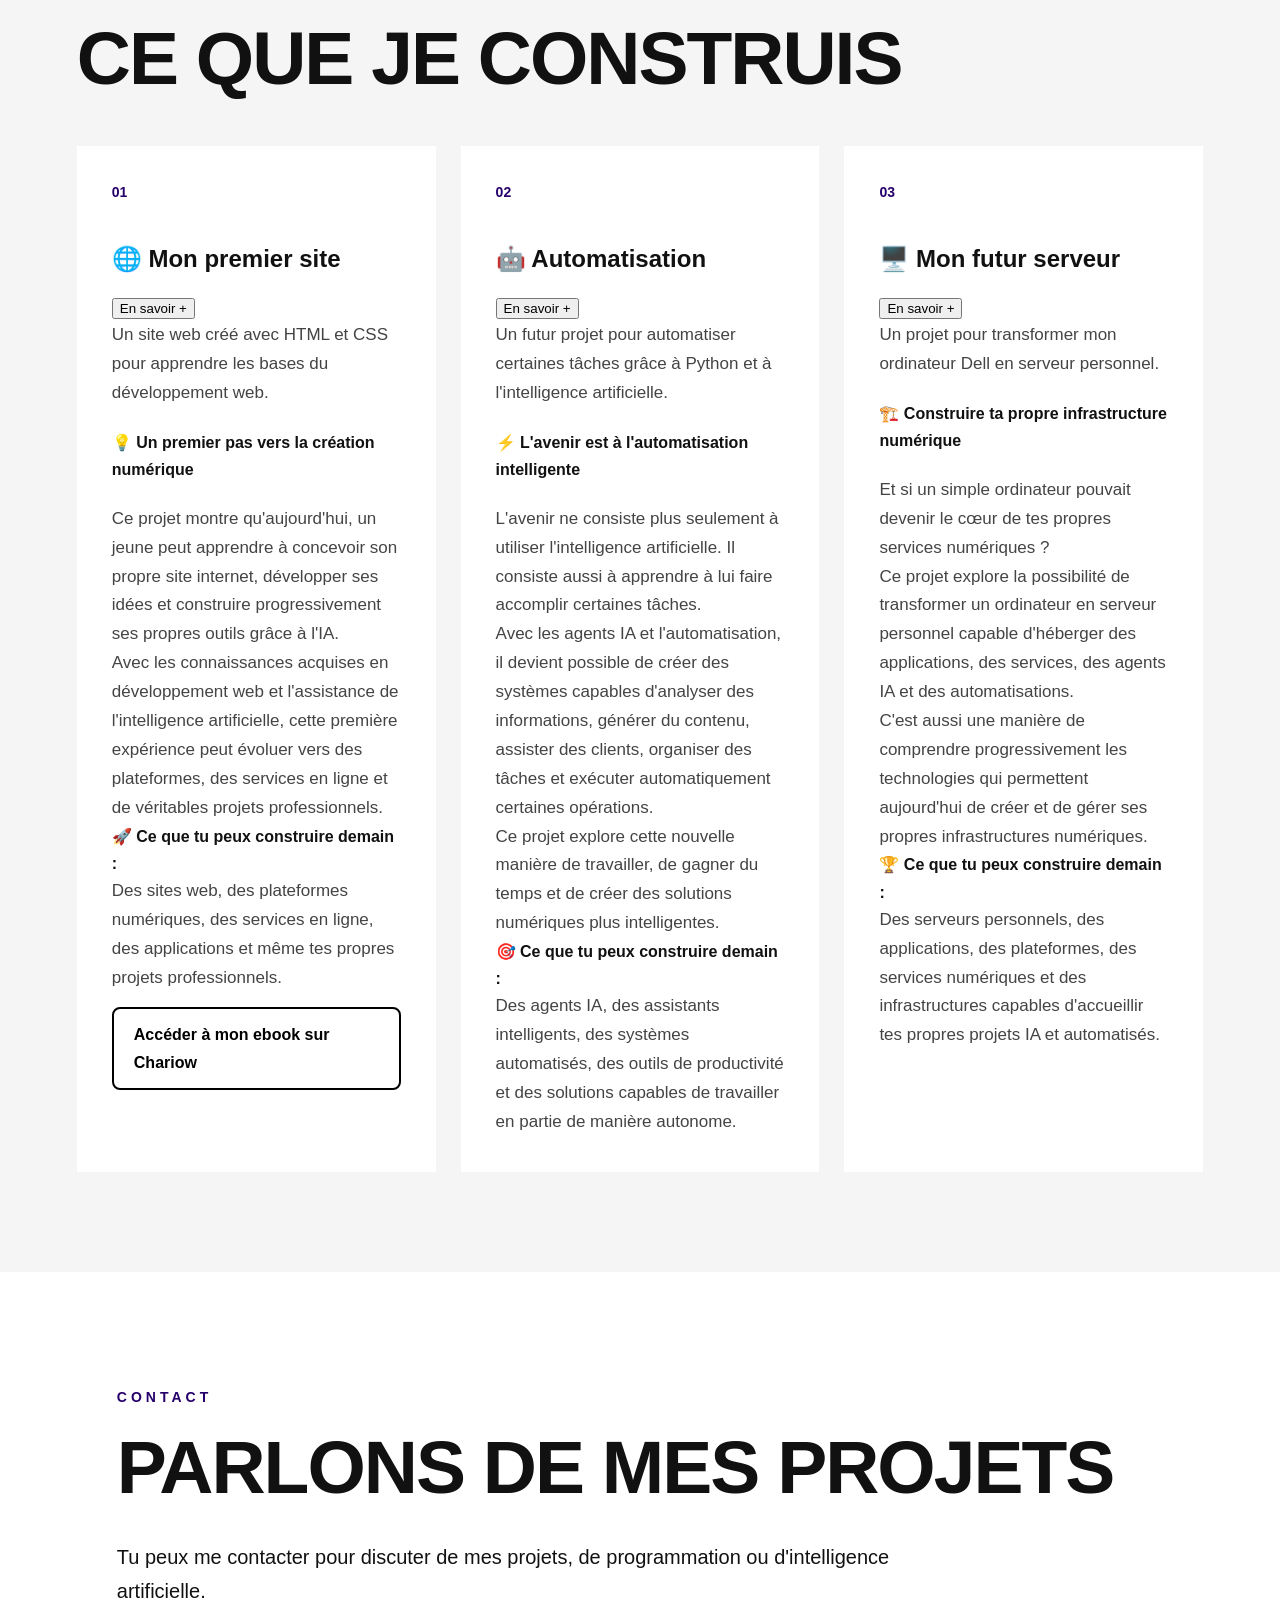
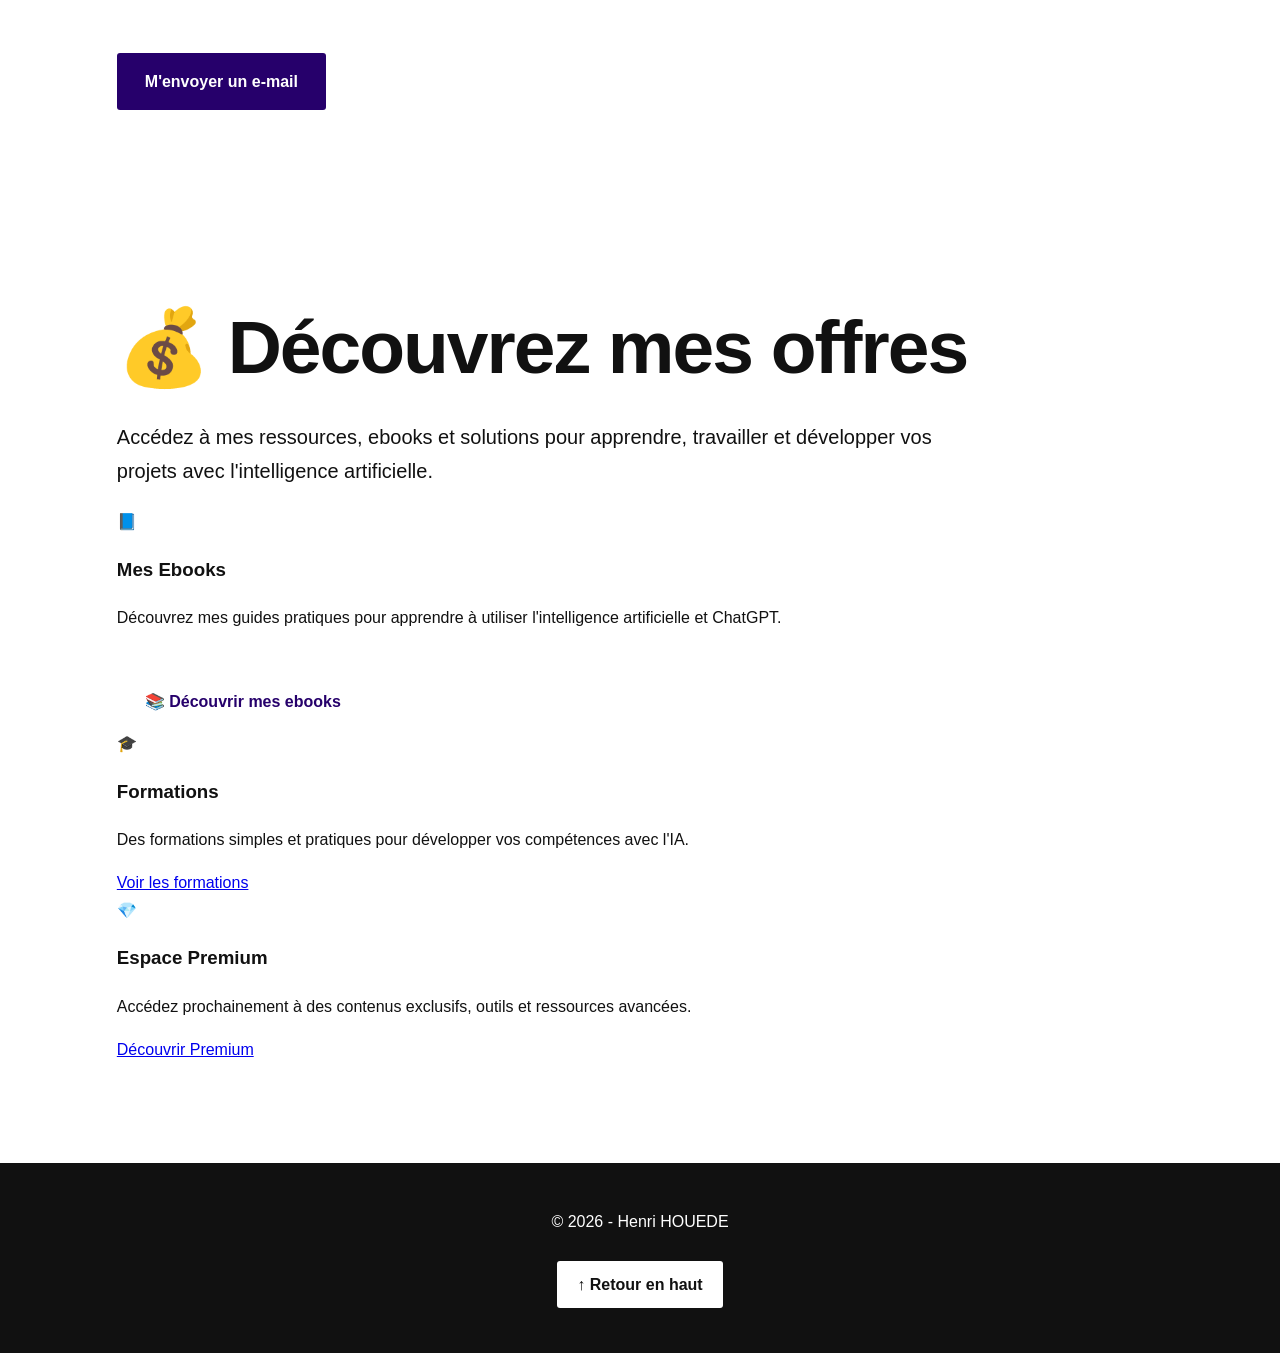
==== commit 76dec5fe: "Ajout du menu mobile avec bouton ☰ et intégration de la boutique" ====
--- a/index.html
+++ b/index.html
@@ -15,17 +15,30 @@
 
     <link rel="stylesheet" href="style.css">
 </head>
+n! 
 
 <body>
 
     <header class="hero">
 
         <nav class="navigation">
-            <a href="index.html">Accueil</a>
-            <a href="a-propos.html">À propos</a>
-            <a href="projets.html">Projets</a>
-            <a href="contact.html">Contact</a>
-        </nav>
+
+    <button class="menu-toggle" aria-label="Ouvrir le menu">
+        <span></span>
+        <span></span>
+        <span></span>
+    </button>
+
+    <div class="menu-liens">
+        <a href="index.html">Accueil</a>
+        <a href="a-propos.html">À propos</a>
+        <a href="projets.html">Projets</a>
+        <a href="contact.html">Contact</a>
+        <a href="ebooks.html" class="boutique-link">🛍️ Boutique</a>
+    </div>
+
+</nav>
+
         <a href="temoignages.html" class="bouton-temoignage">
     💬 Donner mon avis
 </a>
@@ -551,6 +564,30 @@
     }
 }
 </script>
+<script>
+document.addEventListener("DOMContentLoaded", function () {
+
+    const menuToggle = document.querySelector(".menu-toggle");
+    const menuLiens = document.querySelector(".menu-liens");
+
+    if (menuToggle && menuLiens) {
+
+        menuToggle.addEventListener("click", function () {
+            menuLiens.classList.toggle("active");
+        });
+
+        const liens = menuLiens.querySelectorAll("a");
+
+        liens.forEach(function (lien) {
+            lien.addEventListener("click", function () {
+                menuLiens.classList.remove("active");
+            });
+        });
+
+    }
+
+});
+</script>
 
 </body>
 
--- a/style.css
+++ b/style.css
@@ -1163,4 +1163,94 @@
 .bouton-temoignage:hover {
     background-color: #1d4ed8;
     transform: translateY(-2px);
+}
+
+/* ================================
+   MENU MOBILE
+================================ */
+
+.menu-toggle {
+    display: none;
+    background: transparent;
+    border: none;
+    cursor: pointer;
+    padding: 8px;
+}
+
+.menu-toggle span {
+    display: block;
+    width: 28px;
+    height: 3px;
+    margin: 5px 0;
+    border-radius: 3px;
+    background: #ffffff;
+    transition: 0.3s ease;
+}
+
+.menu-liens {
+    display: flex;
+    align-items: center;
+    gap: 30px;
+}
+
+.boutique-link {
+    font-weight: 700;
+}
+
+/* ================================
+   ANDROID / MOBILE
+================================ */
+
+@media (max-width: 768px) {
+
+    .navigation {
+        position: relative;
+        display: flex;
+        justify-content: flex-start;
+        align-items: center;
+        padding: 15px 20px;
+    }
+
+    .menu-toggle {
+        display: block;
+        position: relative;
+        z-index: 1001;
+    }
+
+    .menu-liens {
+        display: none;
+        position: absolute;
+        top: 70px;
+        left: 20px;
+        right: 20px;
+        flex-direction: column;
+        align-items: stretch;
+        gap: 0;
+        padding: 15px;
+        background: #ffffff;
+        border-radius: 14px;
+        box-shadow: 0 10px 30px rgba(0, 0, 0, 0.25);
+        z-index: 1000;
+    }
+
+    .menu-liens.active {
+        display: flex;
+    }
+
+    .menu-liens a {
+        display: block;
+        padding: 15px;
+        text-decoration: none;
+        color: #260066;
+        font-weight: 700;
+        border-bottom: 1px solid #eeeeee;
+    }
+
+    .menu-liens a:last-child {
+        border-bottom: none;
+    }
+
+    .menu-liens .boutique-link {
+        color: #2563eb;
+    }
 }
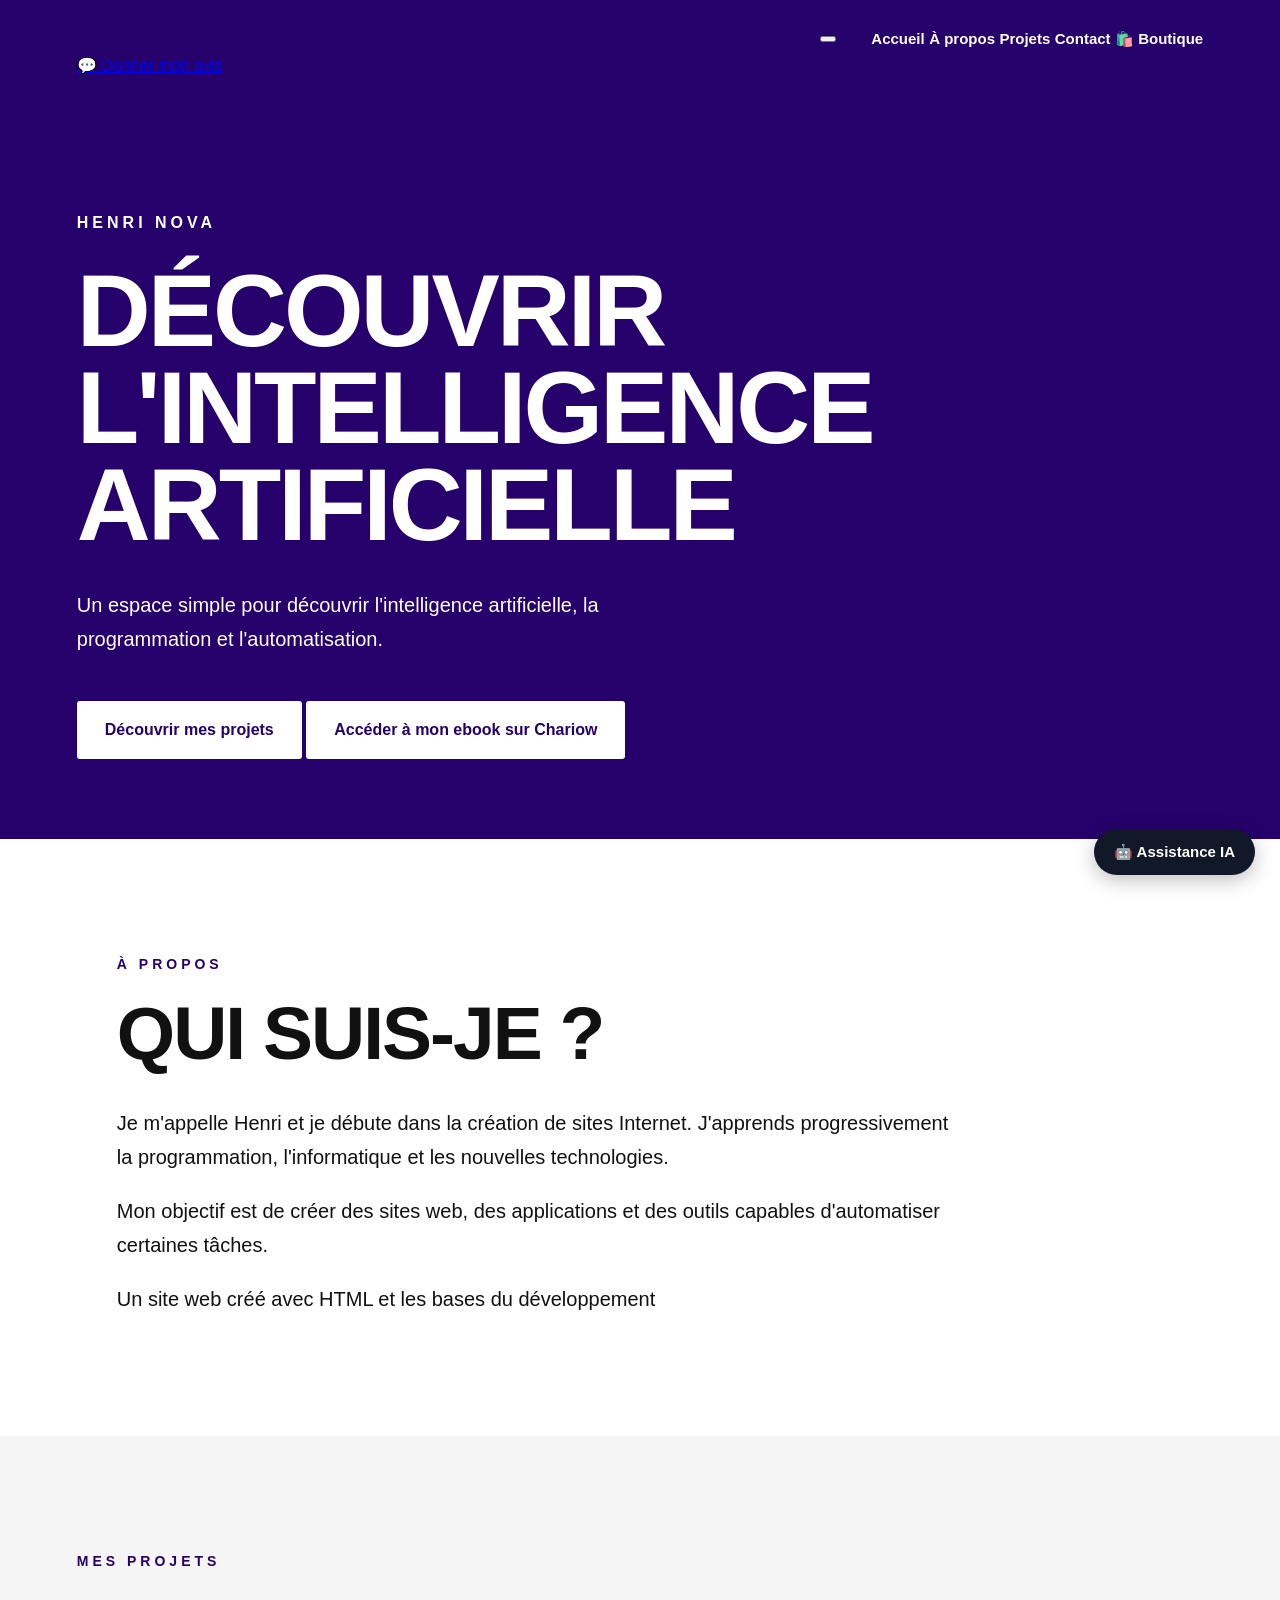
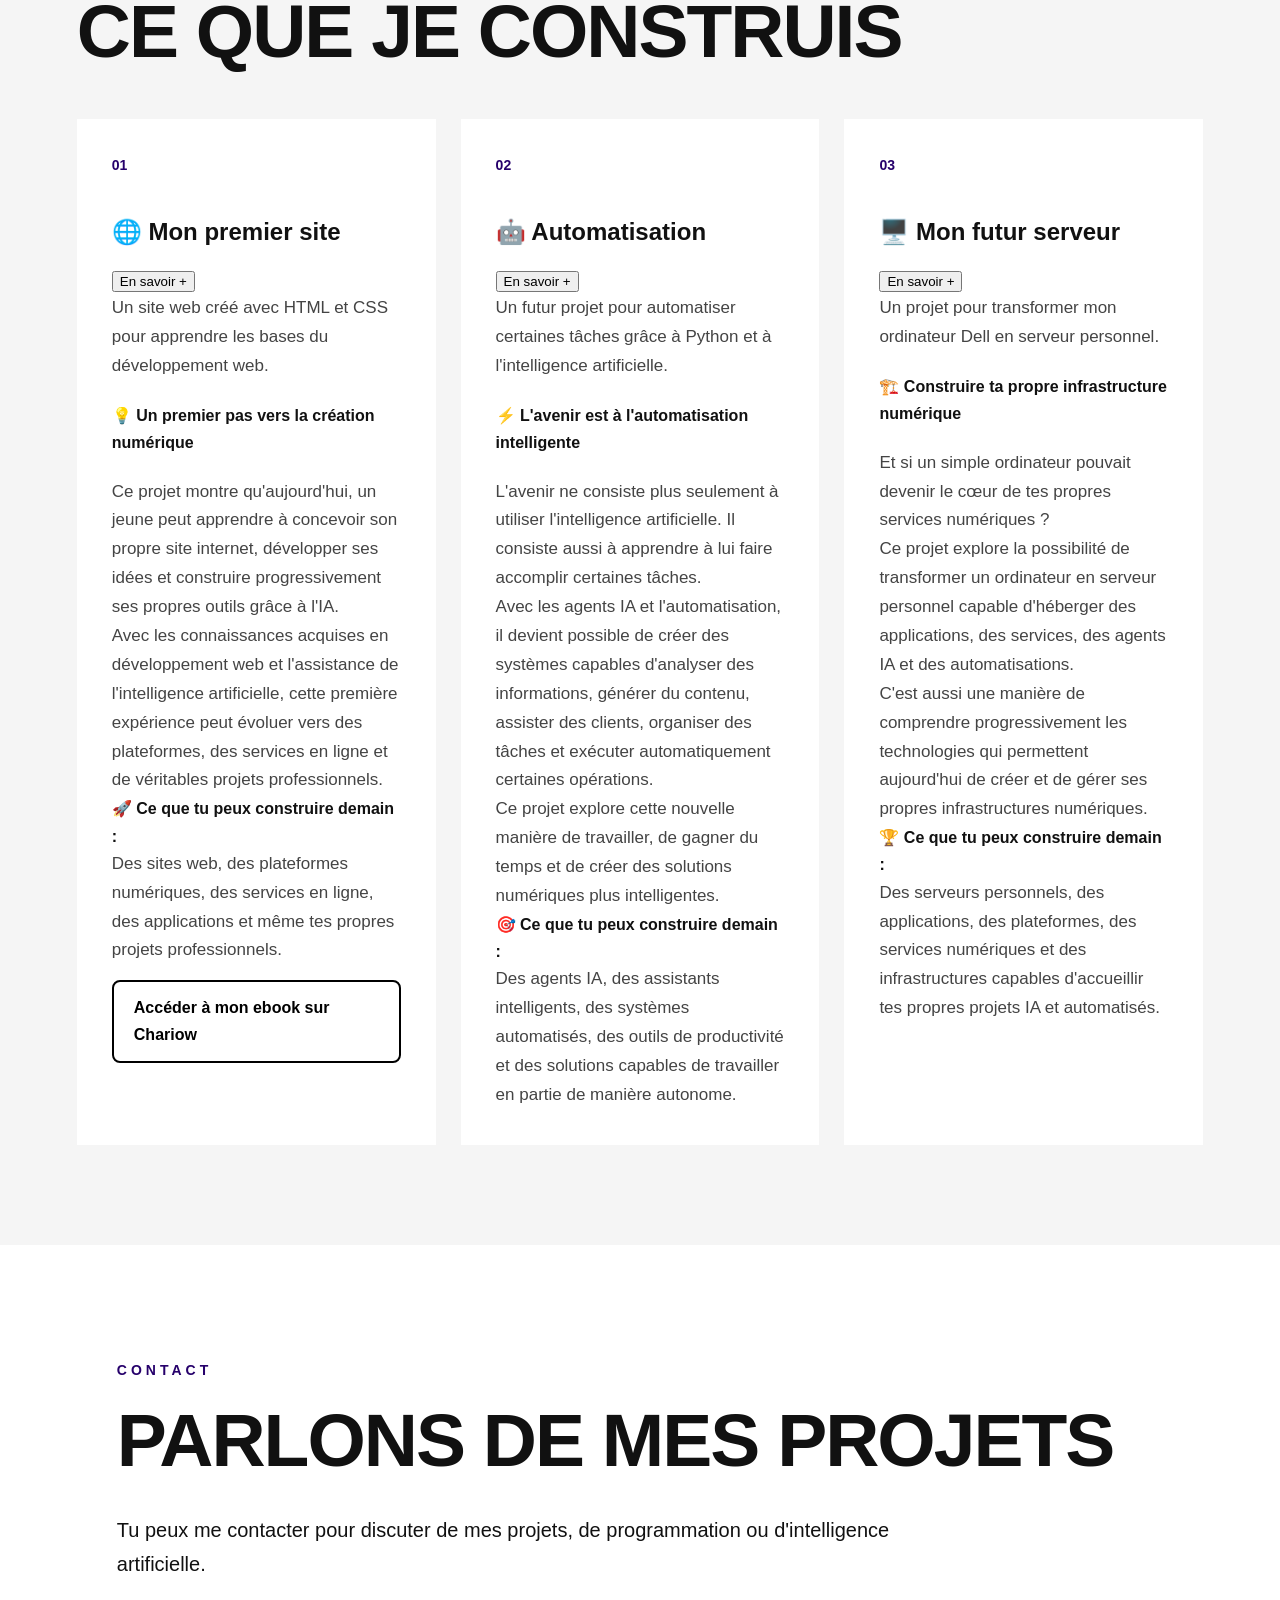
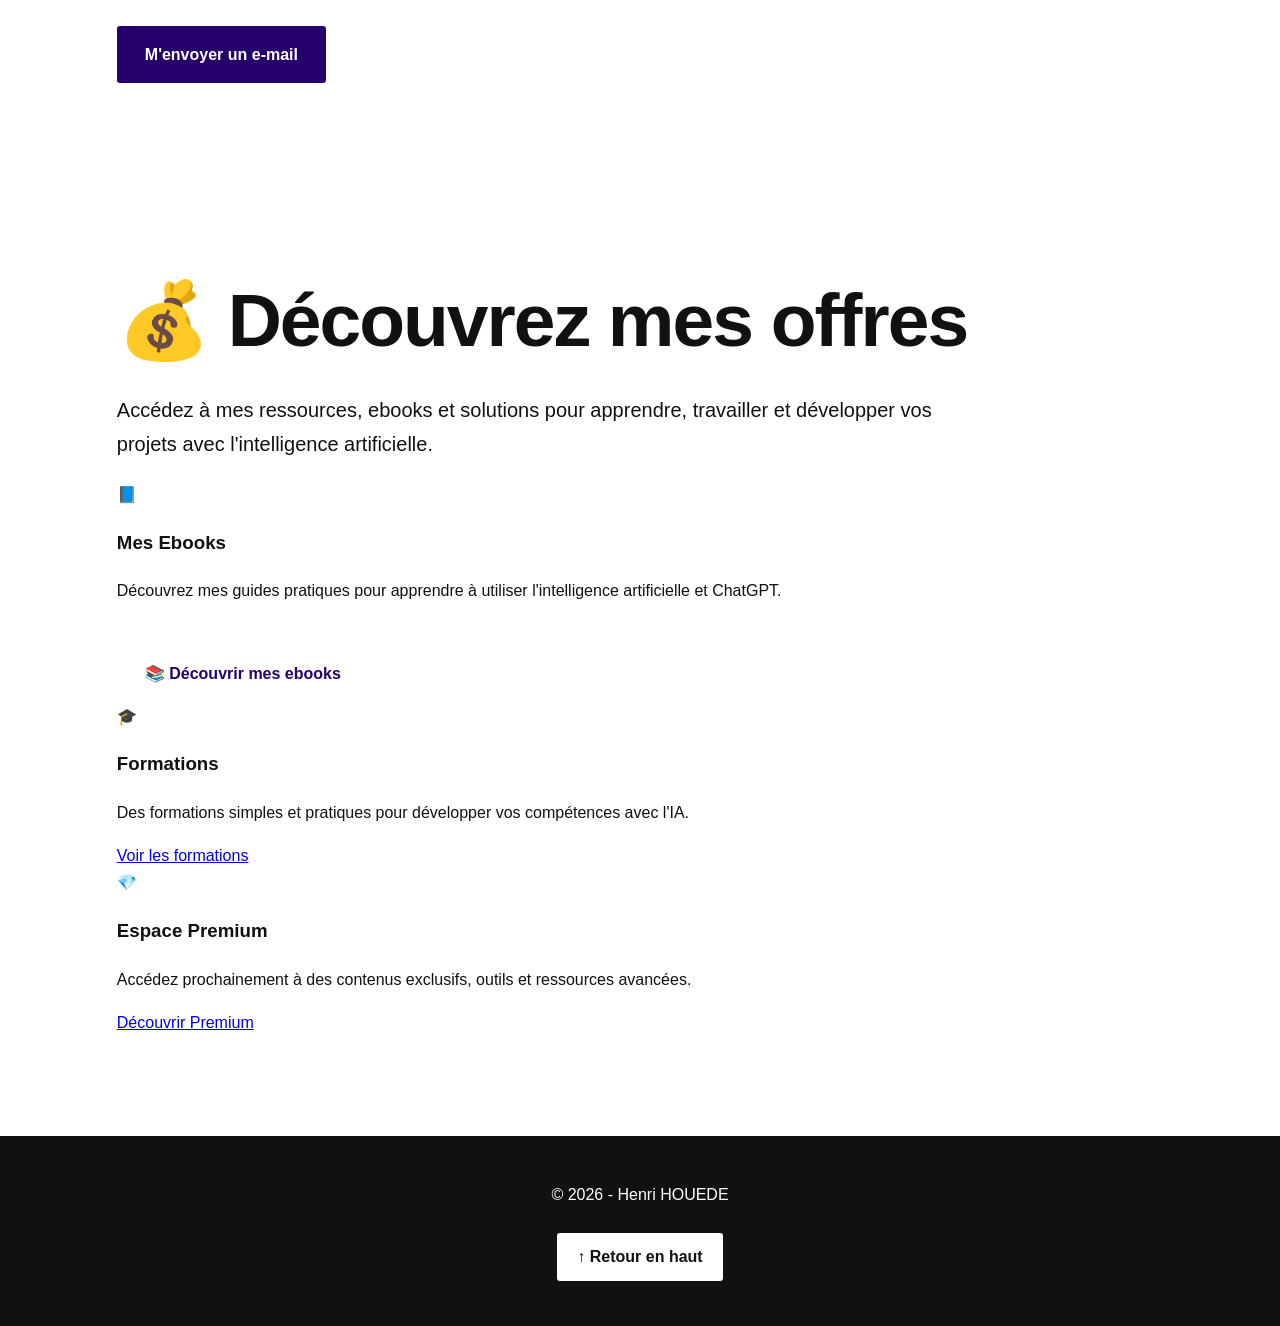
==== commit 5c5f6525: "Correction du menu mobile Android et affichage du menu à trois traits" ====
--- a/index.html
+++ b/index.html
@@ -15,7 +15,6 @@
 
     <link rel="stylesheet" href="style.css">
 </head>
-n! 
 
 <body>
 
--- a/style.css
+++ b/style.css
@@ -1253,4 +1253,82 @@
     .menu-liens .boutique-link {
         color: #2563eb;
     }
+}
+
+/* ================================
+   MENU MOBILE ANDROID
+   ================================ */
+
+.menu-toggle {
+    display: none;
+    width: 46px;
+    height: 46px;
+    padding: 10px;
+    border: none;
+    background: transparent;
+    cursor: pointer;
+    flex-direction: column;
+    justify-content: center;
+    align-items: center;
+    gap: 6px;
+}
+
+.menu-toggle span {
+    display: block;
+    width: 28px;
+    height: 3px;
+    background: white;
+    border-radius: 3px;
+}
+
+/* Téléphones et petits écrans */
+@media (max-width: 768px) {
+
+    .navigation {
+        position: relative;
+        display: flex;
+        align-items: center;
+        justify-content: space-between;
+    }
+
+    /* Afficher les 3 traits */
+    .menu-toggle {
+        display: flex;
+        position: relative;
+        z-index: 1001;
+    }
+
+    /* Cacher les 5 liens au départ */
+    .menu-liens {
+        display: none;
+        position: absolute;
+        top: 55px;
+        right: 0;
+        left: 0;
+        width: 100%;
+        flex-direction: column;
+        align-items: center;
+        gap: 0;
+        padding: 15px 0;
+        background: #26006b;
+        z-index: 1000;
+    }
+
+    /* Afficher les liens quand on clique sur les 3 traits */
+    .menu-liens.active {
+        display: flex;
+    }
+
+    .menu-liens a {
+        display: block;
+        width: 100%;
+        padding: 14px 20px;
+        text-align: center;
+        box-sizing: border-box;
+    }
+
+    /* Évite que Boutique parte sur une deuxième ligne */
+    .boutique-link {
+        white-space: nowrap;
+    }
 }
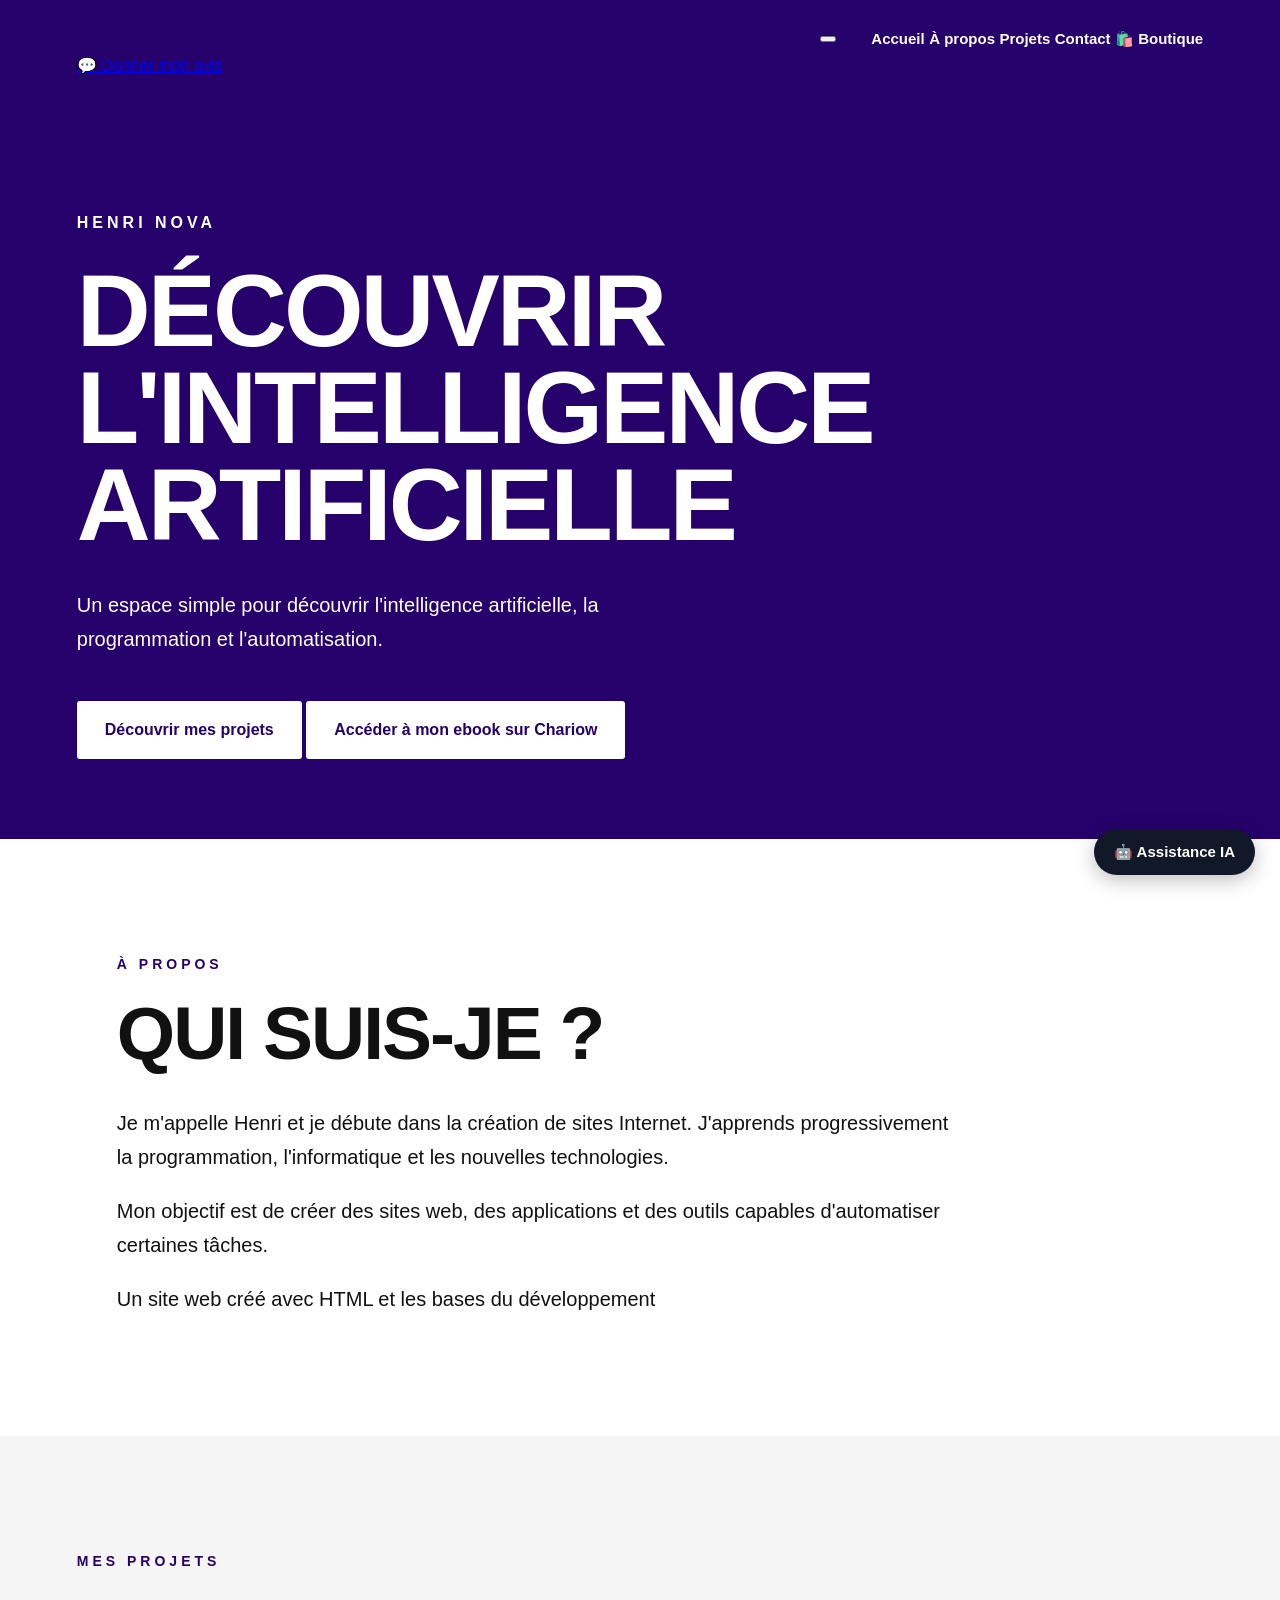
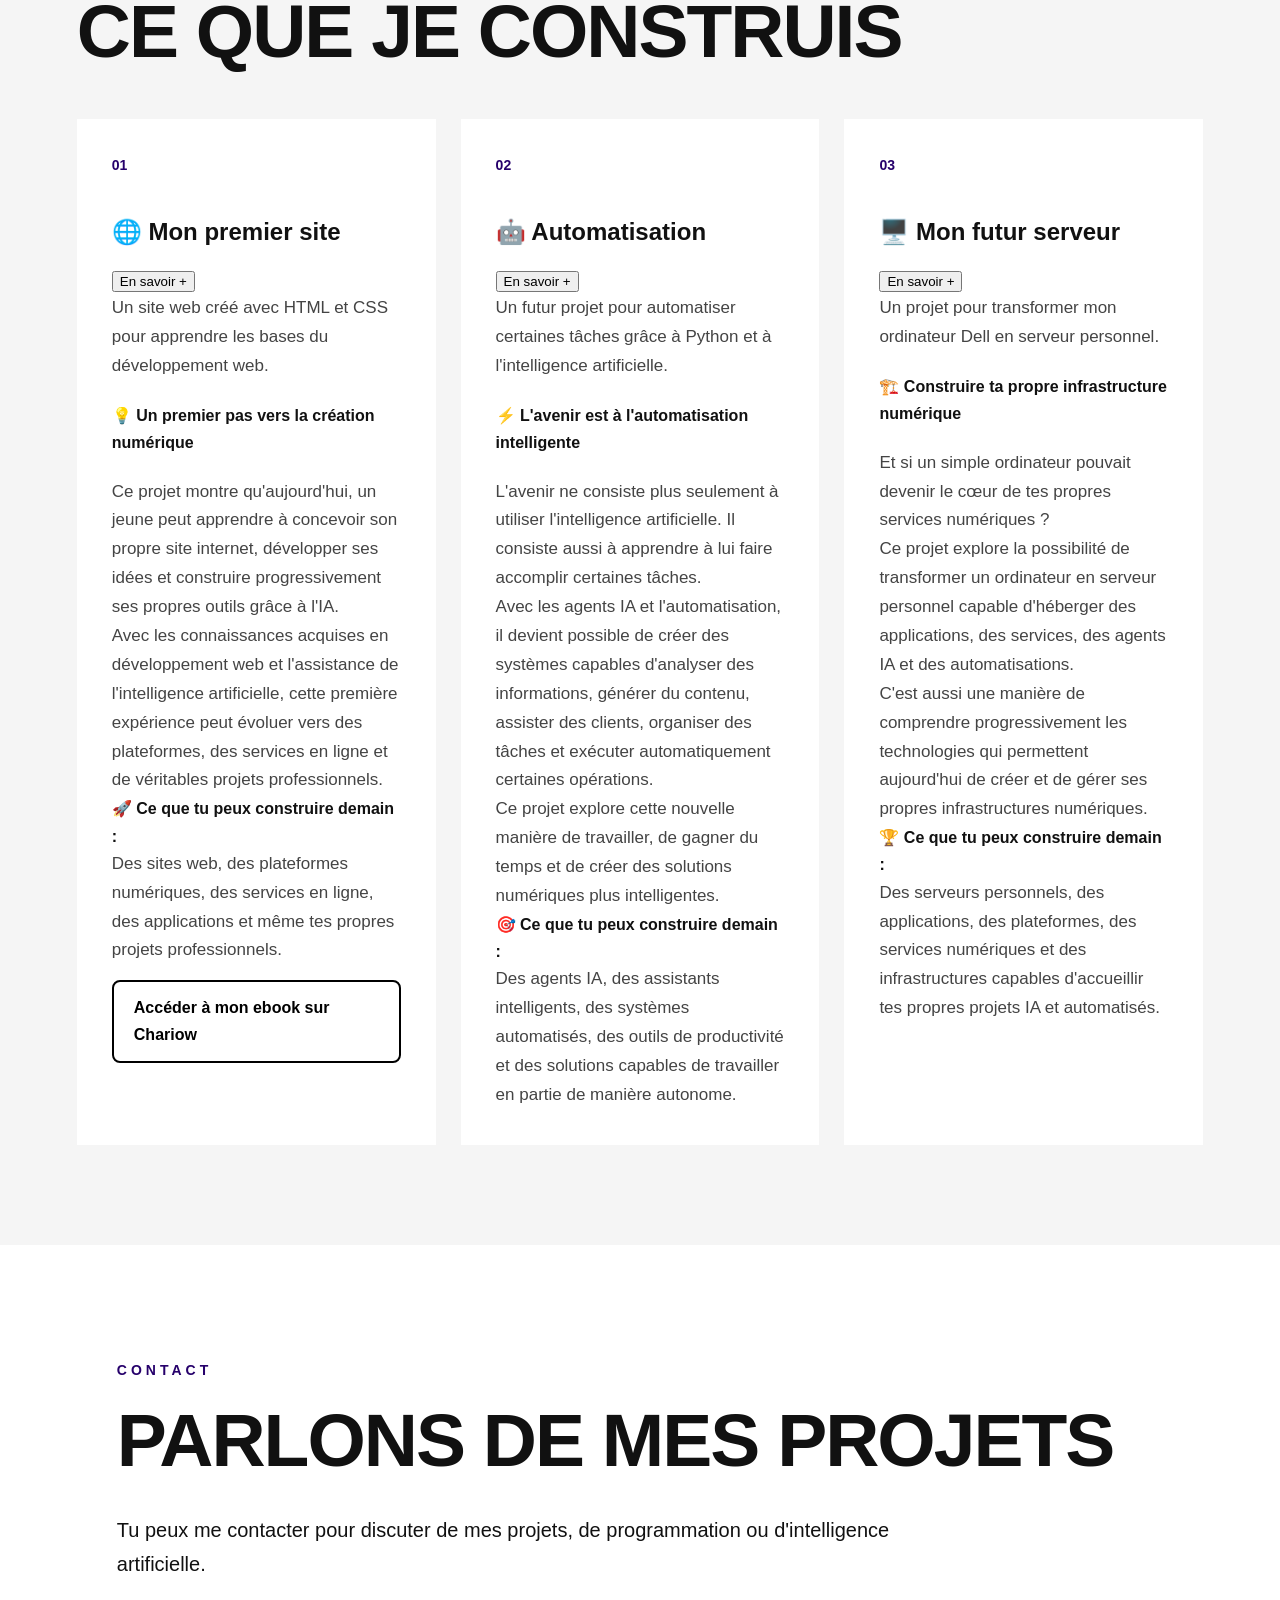
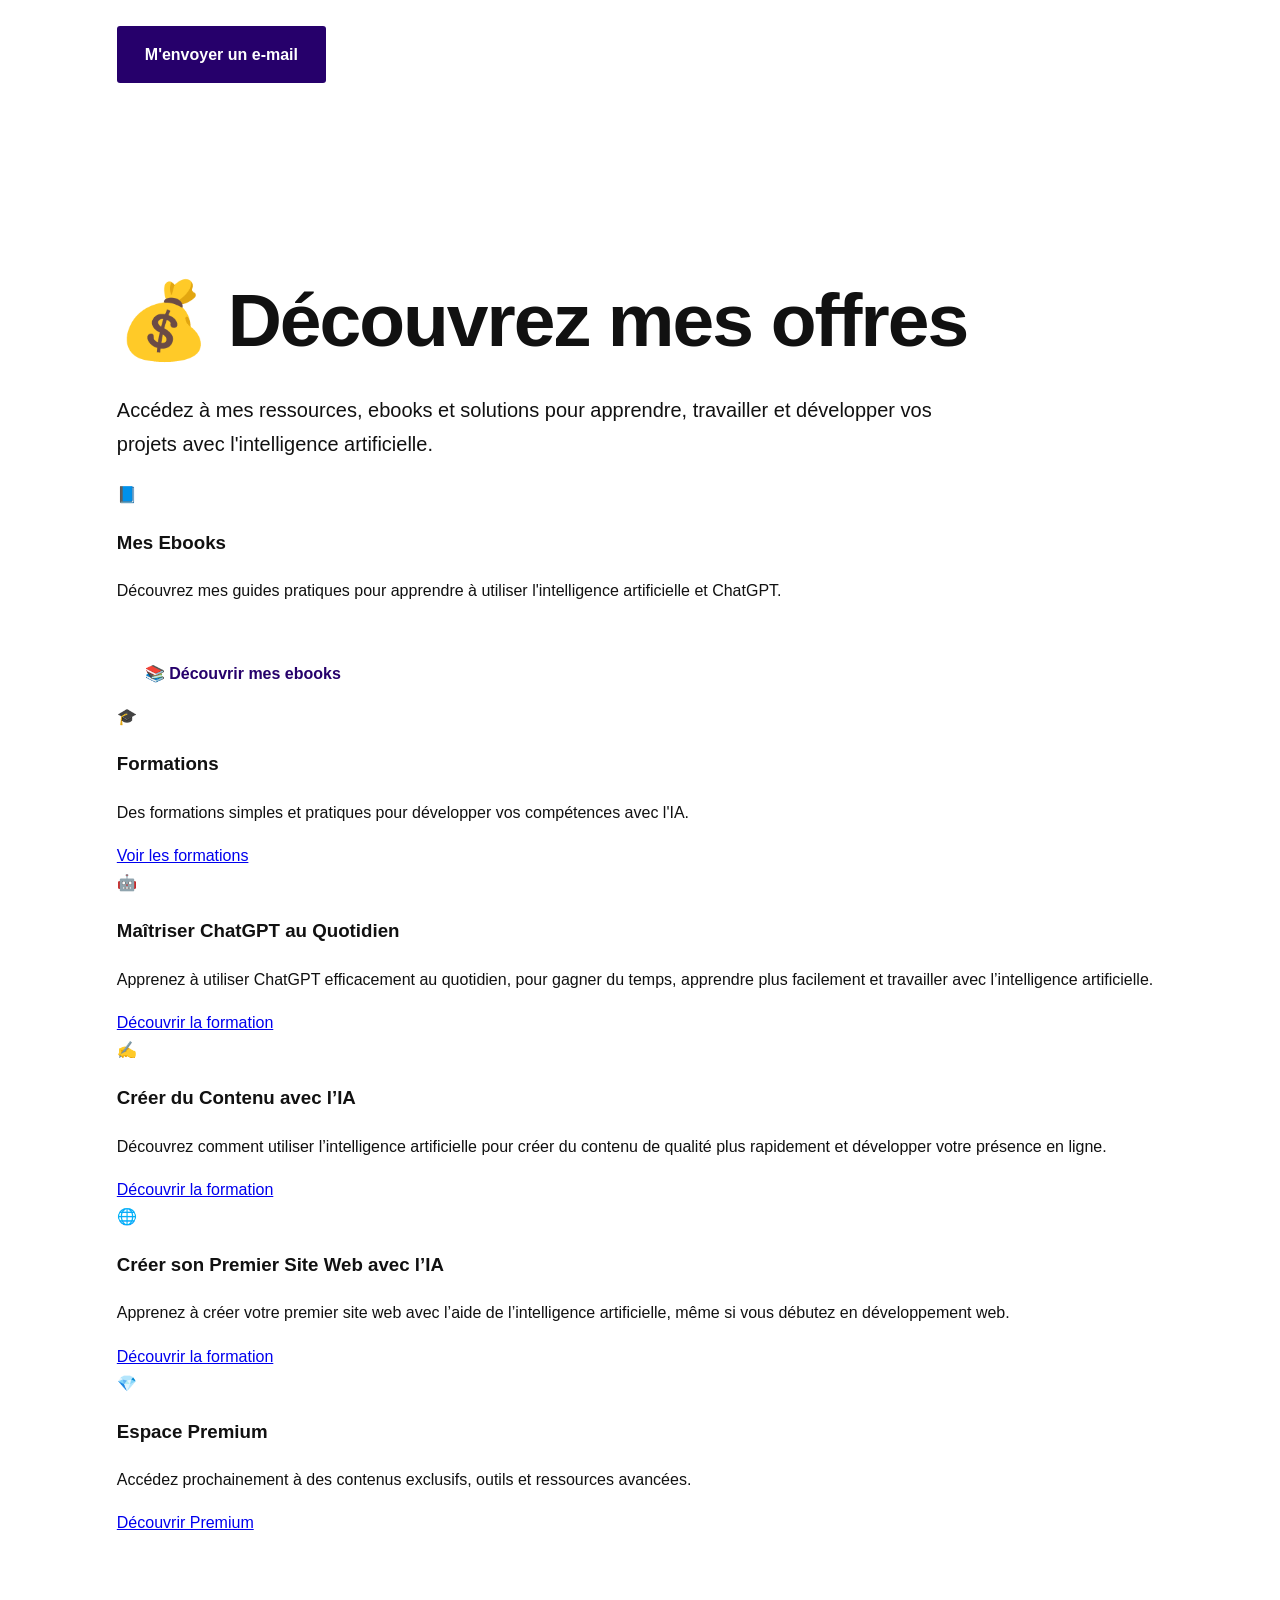
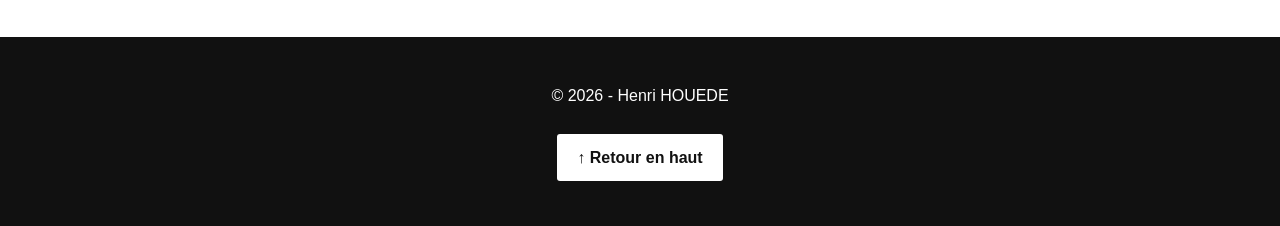
==== commit e5a68e48: "Ajout des 3 nouveaux produits digitaux Chariow dans la section Formations. Mise à jour des liens ver" ====
--- a/index.html
+++ b/index.html
@@ -302,6 +302,66 @@
             </p>
             <a href="formations.html" class="offre-bouton">Voir les formations</a>
         </div>
+        <!-- NOUVELLES FORMATIONS -->
+
+<div class="offre-carte">
+    <div class="offre-icone">🤖</div>
+
+    <h3>Maîtriser ChatGPT au Quotidien</h3>
+
+    <p>
+        Apprenez à utiliser ChatGPT efficacement au quotidien,
+        pour gagner du temps, apprendre plus facilement et
+        travailler avec l’intelligence artificielle.
+    </p>
+
+    <a href="https://twibclgf.mychariow.online/prd_xl3plgbt"
+       class="offre-bouton"
+       target="_blank"
+       rel="noopener noreferrer">
+        Découvrir la formation
+    </a>
+</div>
+
+
+<div class="offre-carte">
+    <div class="offre-icone">✍️</div>
+
+    <h3>Créer du Contenu avec l’IA</h3>
+
+    <p>
+        Découvrez comment utiliser l’intelligence artificielle
+        pour créer du contenu de qualité plus rapidement
+        et développer votre présence en ligne.
+    </p>
+
+    <a href="https://twibclgf.mychariow.online/prd_7pe2sra8"
+       class="offre-bouton"
+       target="_blank"
+       rel="noopener noreferrer">
+        Découvrir la formation
+    </a>
+</div>
+
+
+<div class="offre-carte">
+    <div class="offre-icone">🌐</div>
+
+    <h3>Créer son Premier Site Web avec l’IA</h3>
+
+    <p>
+        Apprenez à créer votre premier site web avec l’aide
+        de l’intelligence artificielle, même si vous débutez
+        en développement web.
+    </p>
+
+    <a href="https://twibclgf.mychariow.online/prd_fwb135x7"
+       class="offre-bouton"
+       target="_blank"
+       rel="noopener noreferrer">
+        Découvrir la formation
+    </a>
+</div>
 
         <div class="offre-carte premium">
             <div class="offre-icone">💎</div>
--- a/style.css
+++ b/style.css
@@ -1260,7 +1260,7 @@
    ================================ */
 
 .menu-toggle {
-    display: none;
+    display: flex;
     width: 46px;
     height: 46px;
     padding: 10px;
@@ -1331,4 +1331,87 @@
     .boutique-link {
         white-space: nowrap;
     }
+}
+
+/* ===== MENU MOBILE ANDROID - CORRECTION DEFINITIVE ===== */
+
+@media (max-width: 768px) {
+
+    .navigation {
+        position: relative;
+    }
+
+    .menu-toggle {
+        display: flex !important;
+        width: 46px;
+        height: 46px;
+        padding: 10px;
+        margin: 0;
+        border: none;
+        background: transparent;
+        cursor: pointer;
+        flex-direction: column;
+        justify-content: center;
+        align-items: center;
+        gap: 6px;
+        z-index: 9999;
+    }
+
+    .menu-toggle span {
+        display: block !important;
+        width: 28px;
+        height: 3px;
+        background: #ffffff;
+        border-radius: 3px;
+    }
+
+    .menu-liens {
+        display: none !important;
+    }
+
+    .menu-liens.active {
+        display: flex !important;
+        flex-direction: column;
+    }
+}/* ===== MENU IDENTIQUE AU PC SUR MOBILE ===== */
+
+@media (max-width: 768px) {
+
+    .navigation {
+        display: flex !important;
+        justify-content: center !important;
+        align-items: center !important;
+        width: 100% !important;
+        padding: 15px 10px !important;
+    }
+
+    /* Les 3 traits disparaissent */
+    .menu-toggle {
+        display: none !important;
+    }
+
+    /* Les 5 liens restent toujours visibles */
+    .menu-liens {
+        display: flex !important;
+        position: static !important;
+        width: 100% !important;
+        padding: 0 !important;
+        margin: 0 !important;
+        background: transparent !important;
+        box-shadow: none !important;
+        flex-direction: row !important;
+        justify-content: center !important;
+        align-items: center !important;
+        gap: 20px !important;
+    }
+
+    .menu-liens a {
+        display: block !important;
+        width: auto !important;
+        padding: 8px 5px !important;
+        color: #ffffff !important;
+        text-decoration: none !important;
+        font-weight: 600 !important;
+        white-space: nowrap !important;
+    }
 }
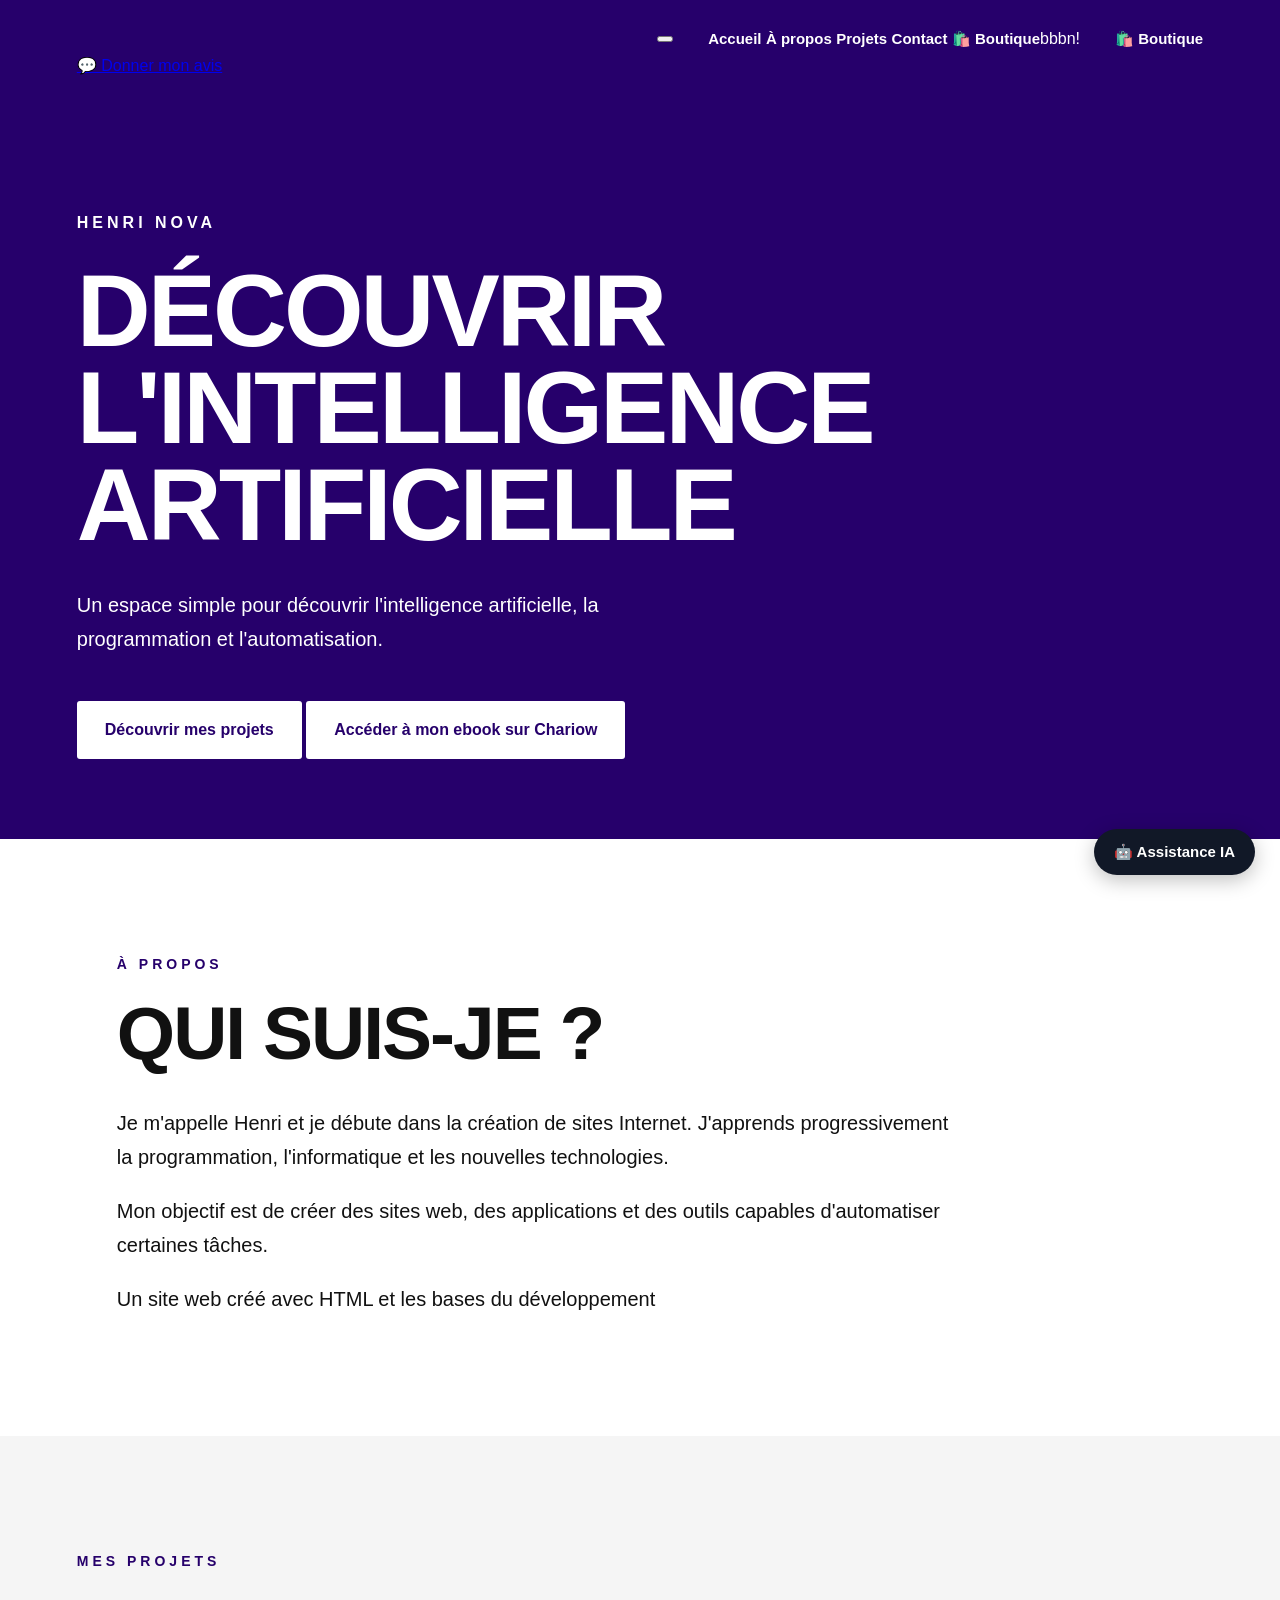
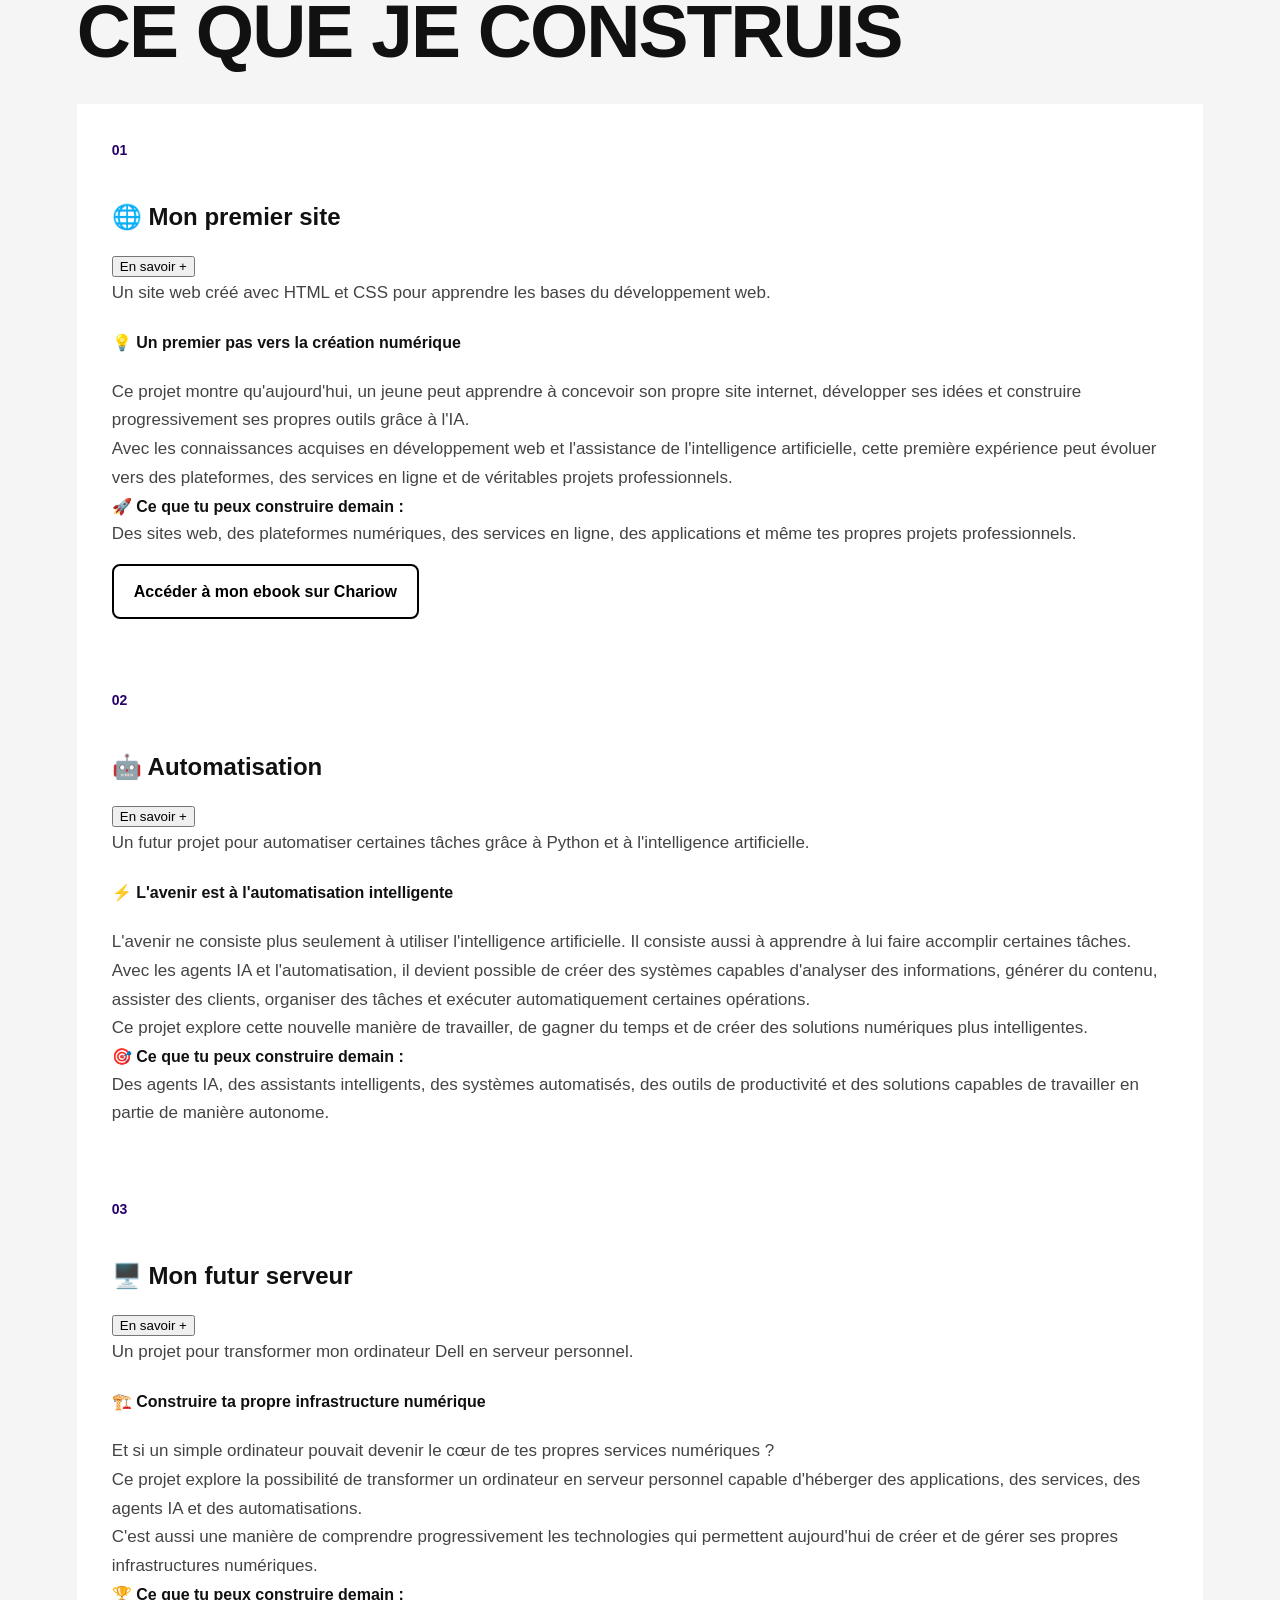
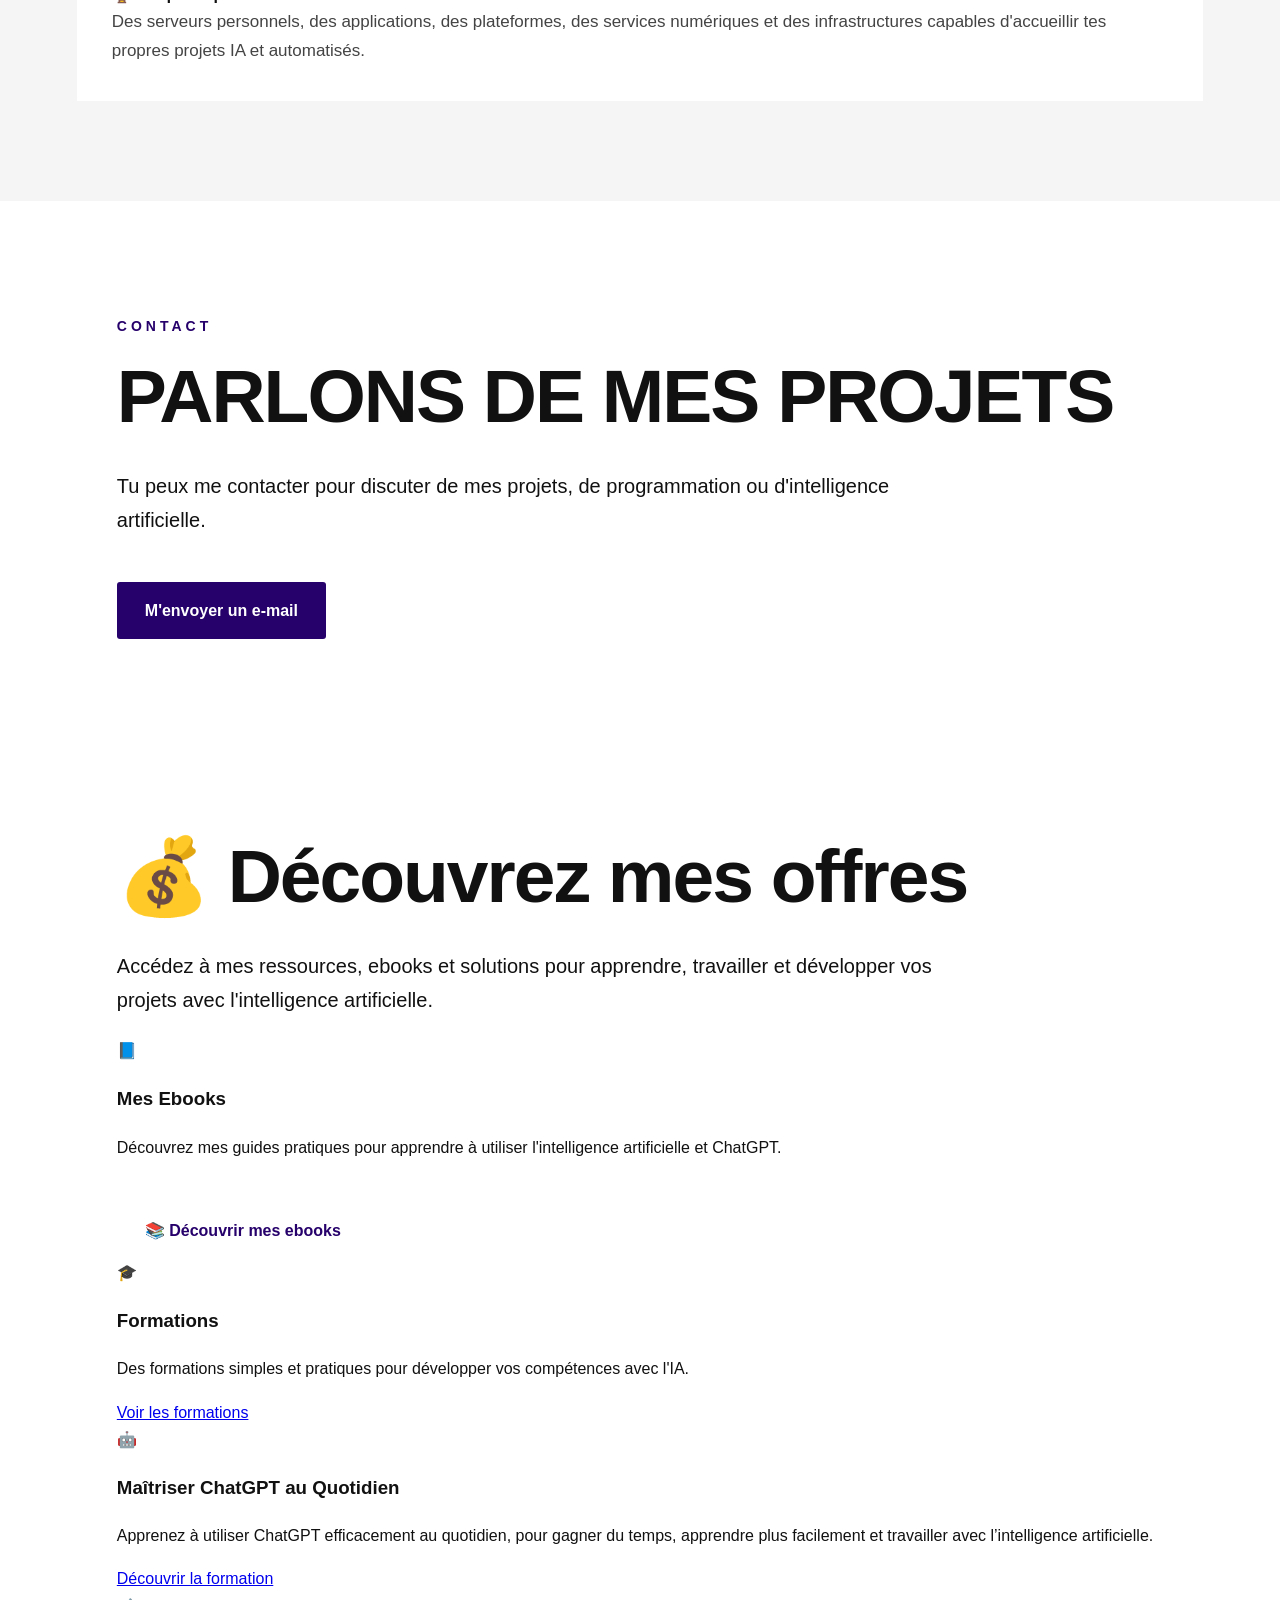
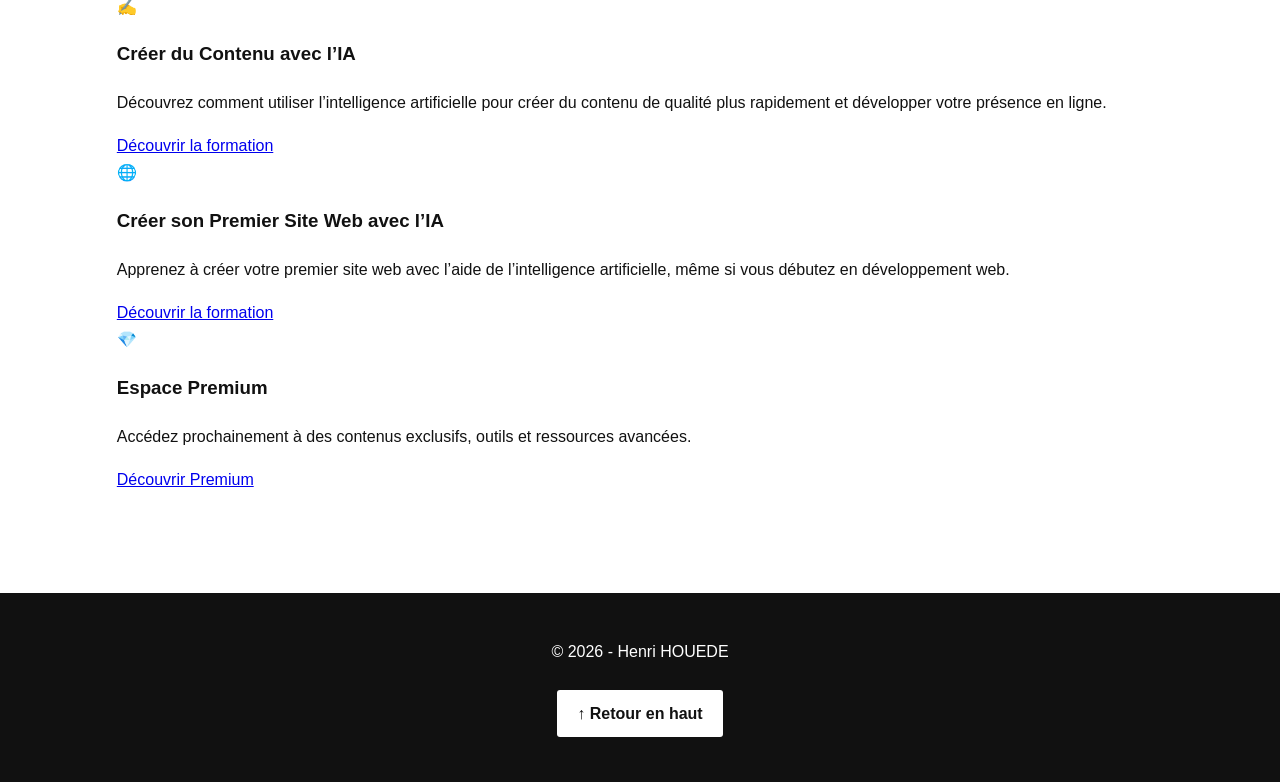
==== commit 612d9d24: "Mise à jour du menu Boutique et ajout du lien vers les sections Ce que je construis et Découvrez mes" ====
--- a/index.html
+++ b/index.html
@@ -33,9 +33,9 @@
         <a href="a-propos.html">À propos</a>
         <a href="projets.html">Projets</a>
         <a href="contact.html">Contact</a>
-        <a href="ebooks.html" class="boutique-link">🛍️ Boutique</a>
+        <a href="index.html#boutique" class="boutique-link">🛍️ Boutique</a>bbbn! 
     </div>
-
+<a href="index.html#boutique" class="boutique-link">🛍️ Boutique</a>
 </nav>
 
         <a href="temoignages.html" class="bouton-temoignage">
@@ -100,7 +100,7 @@
             <p class="etiquette">MES PROJETS</p>
 
             <h2>CE QUE JE CONSTRUIS</h2>
-<div class="projets">
+<div class="projects" id="boutique">
 
     <!-- PROJET 01 -->
     <article class="projet">
--- a/style.css
+++ b/style.css
@@ -1385,33 +1385,4 @@
         padding: 15px 10px !important;
     }
 
-    /* Les 3 traits disparaissent */
-    .menu-toggle {
-        display: none !important;
-    }
-
-    /* Les 5 liens restent toujours visibles */
-    .menu-liens {
-        display: flex !important;
-        position: static !important;
-        width: 100% !important;
-        padding: 0 !important;
-        margin: 0 !important;
-        background: transparent !important;
-        box-shadow: none !important;
-        flex-direction: row !important;
-        justify-content: center !important;
-        align-items: center !important;
-        gap: 20px !important;
-    }
-
-    .menu-liens a {
-        display: block !important;
-        width: auto !important;
-        padding: 8px 5px !important;
-        color: #ffffff !important;
-        text-decoration: none !important;
-        font-weight: 600 !important;
-        white-space: nowrap !important;
-    }
-}+    
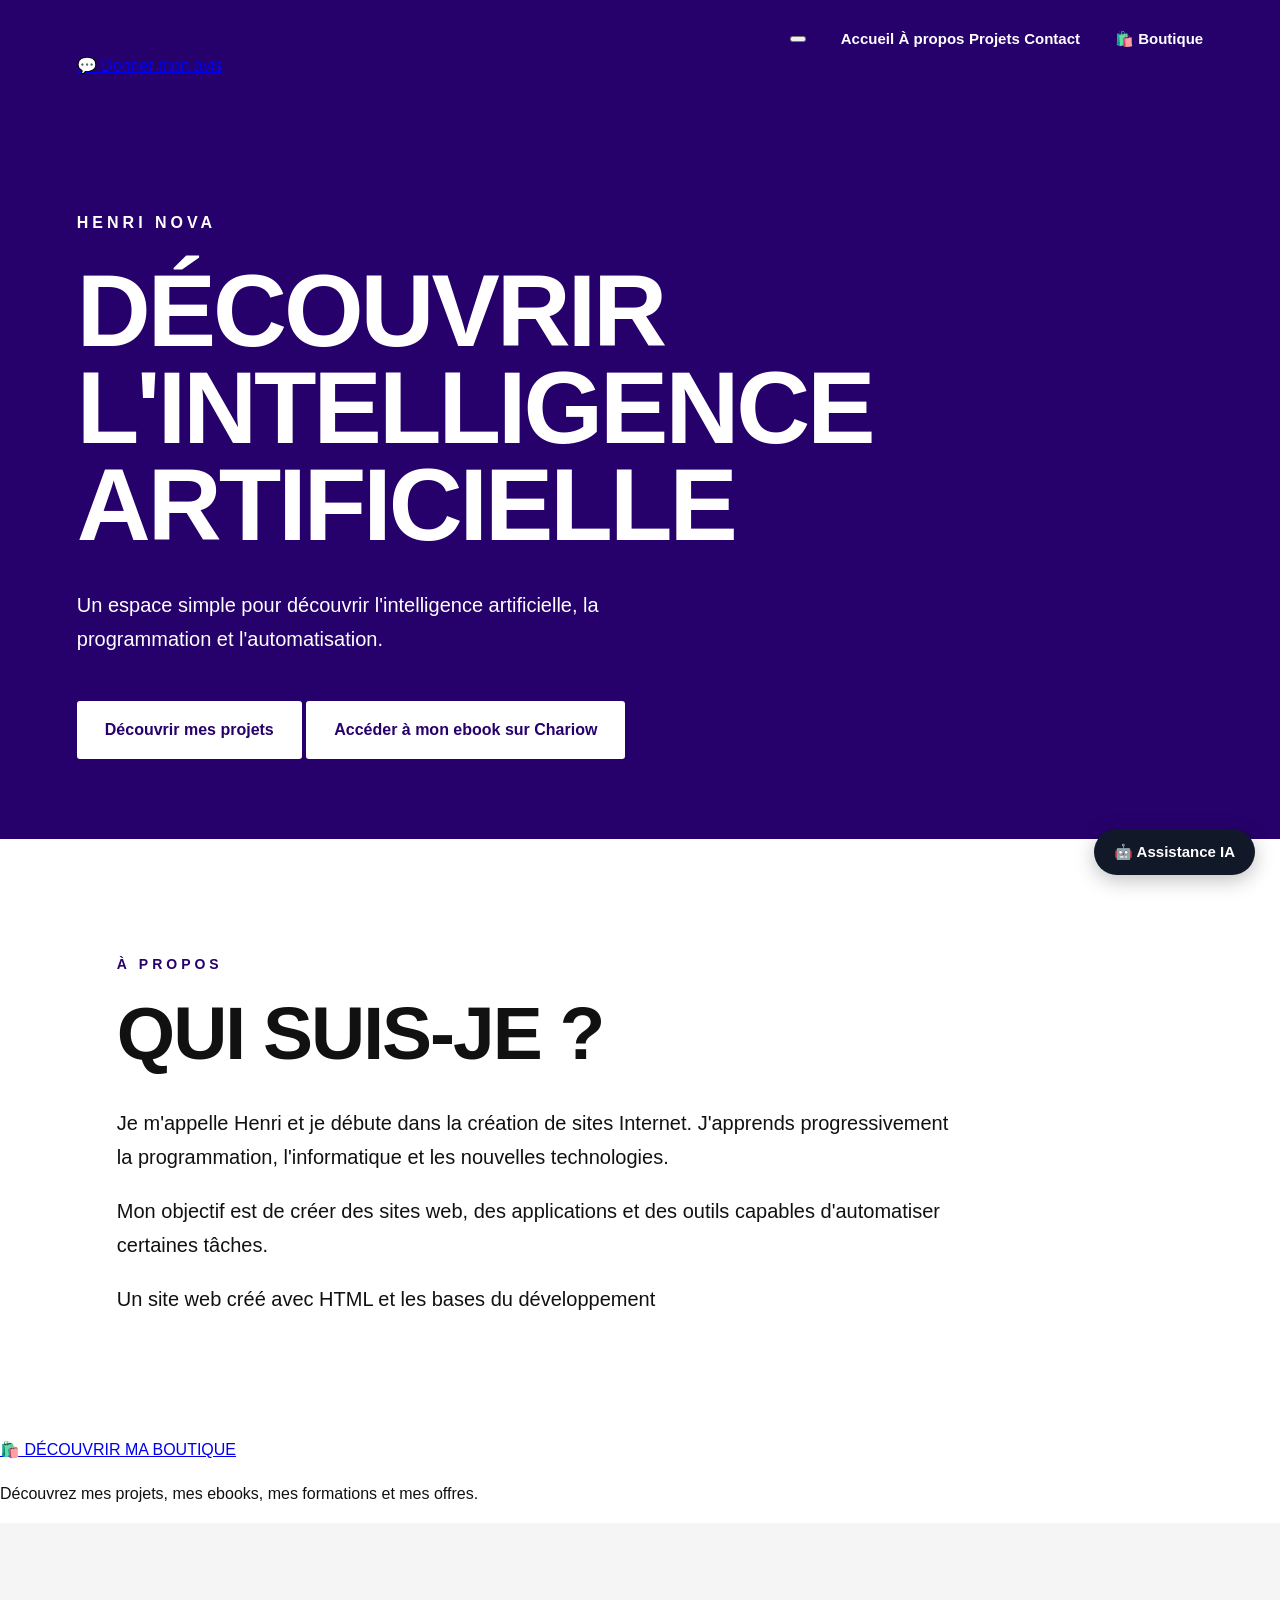
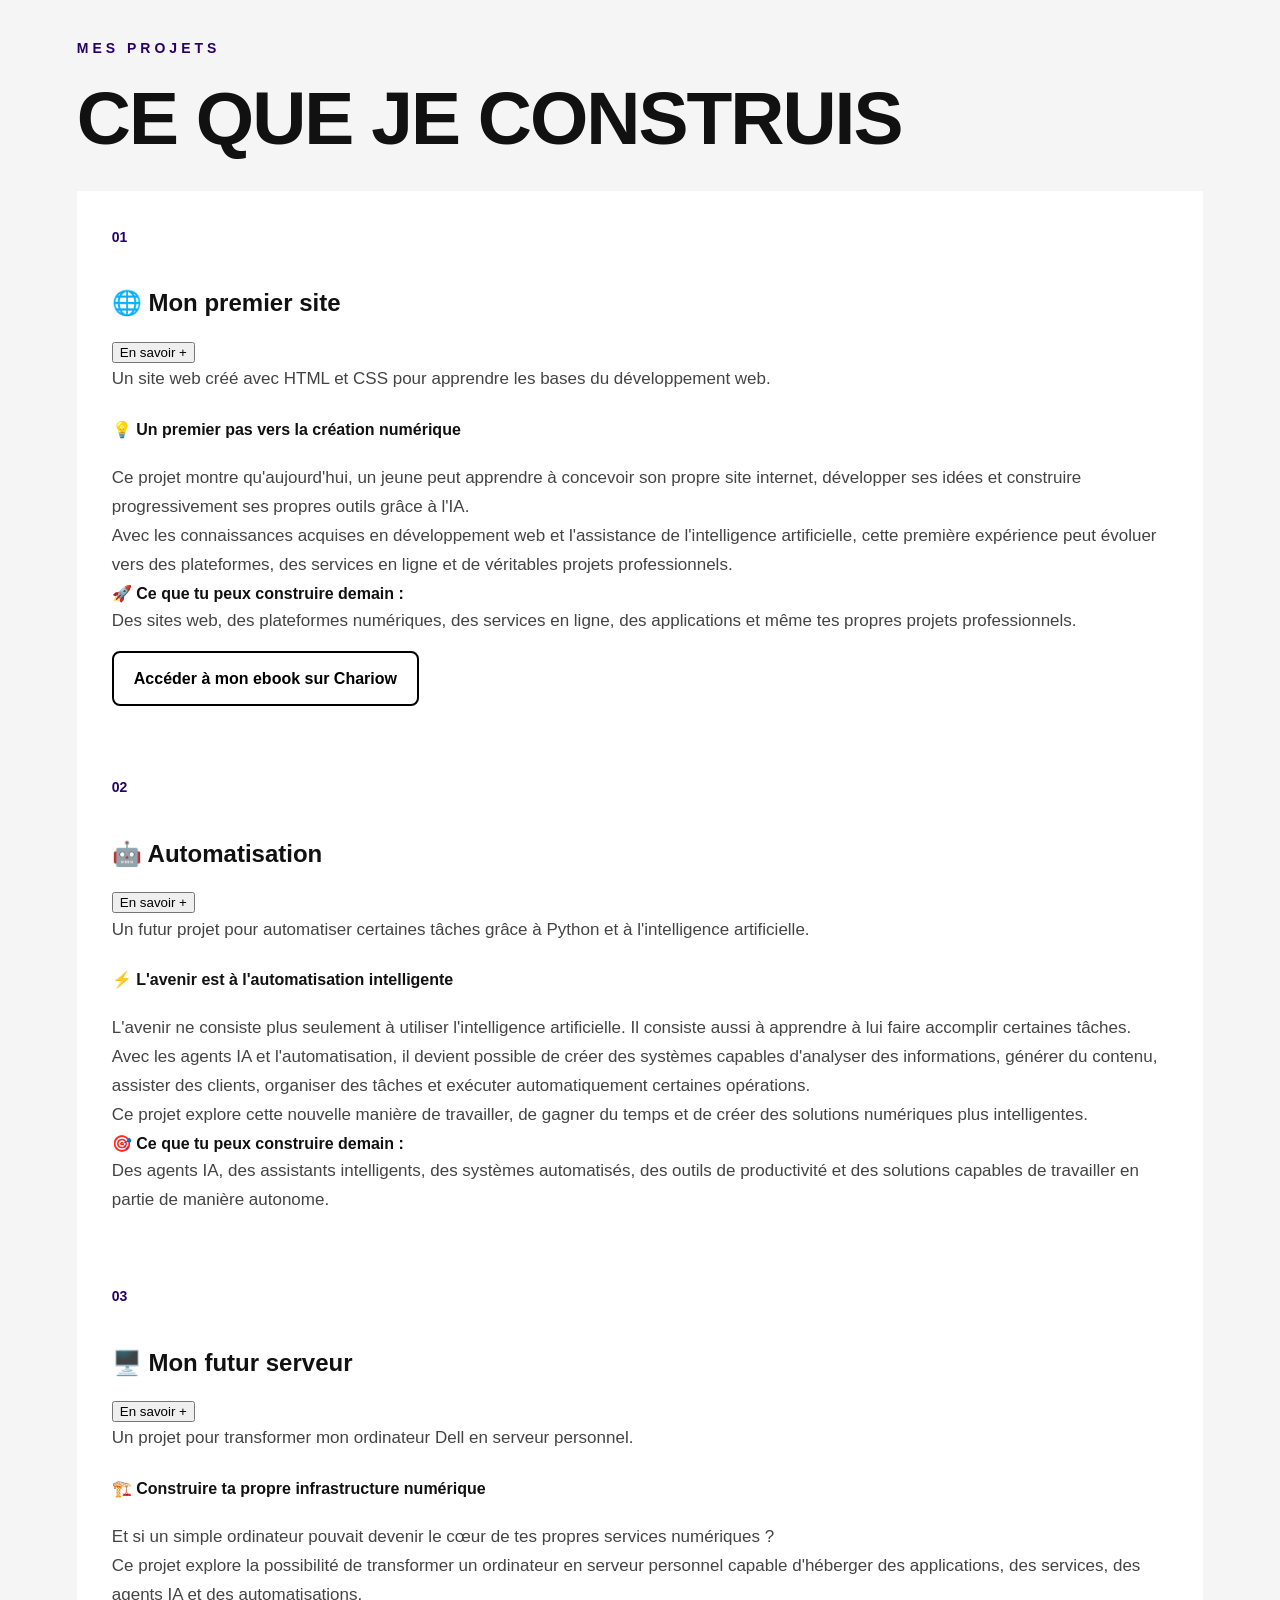
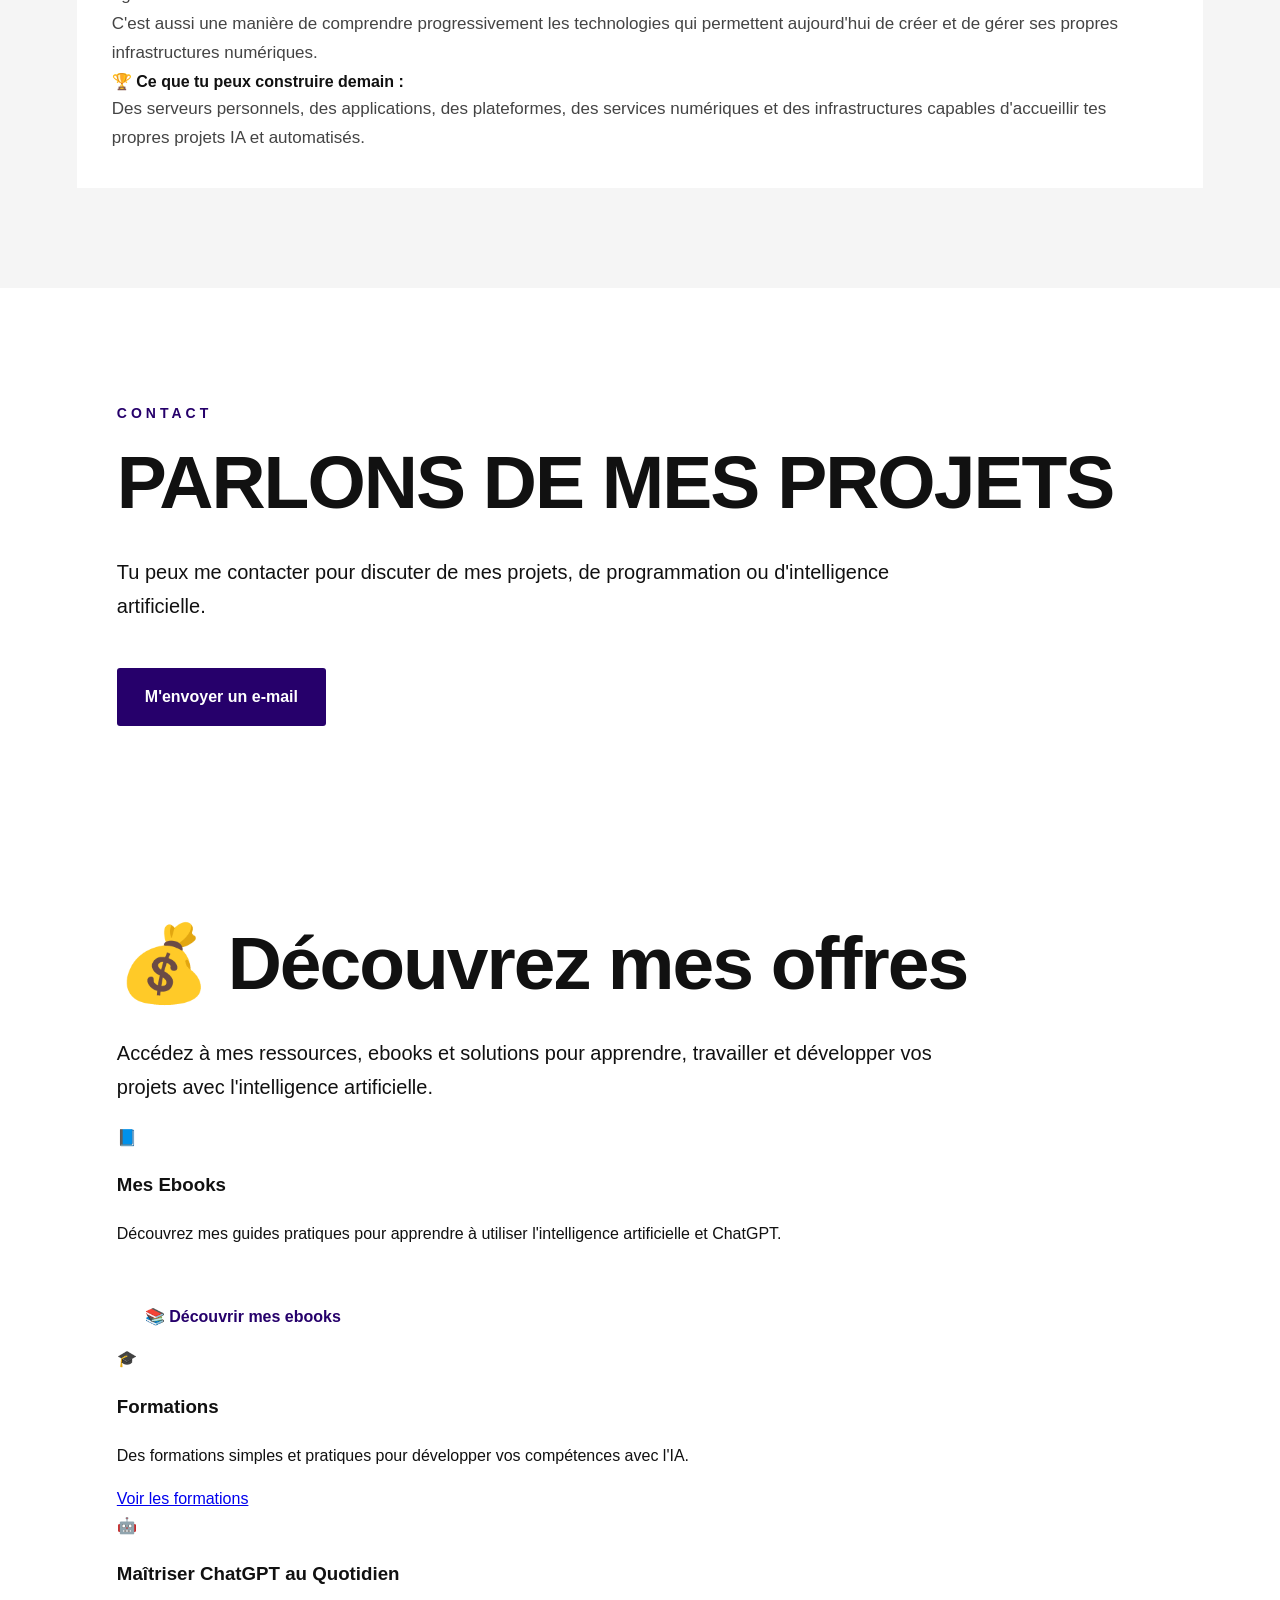
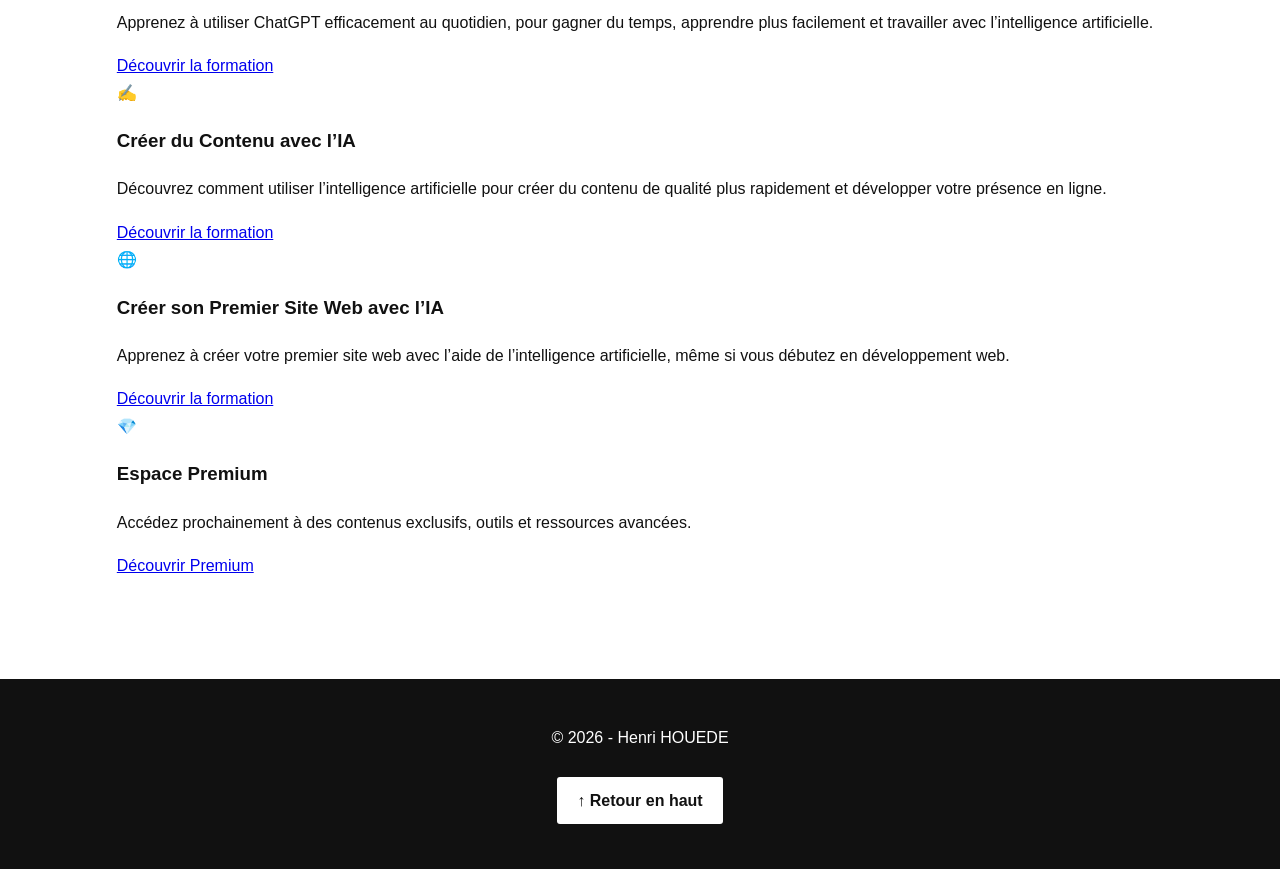
==== commit b9603e5e: "Réorganisation de l’accès à la Boutique : déplacement du bouton Boutique après la section Qui suis-j" ====
--- a/index.html
+++ b/index.html
@@ -33,7 +33,7 @@
         <a href="a-propos.html">À propos</a>
         <a href="projets.html">Projets</a>
         <a href="contact.html">Contact</a>
-        <a href="index.html#boutique" class="boutique-link">🛍️ Boutique</a>bbbn! 
+       
     </div>
 <a href="index.html#boutique" class="boutique-link">🛍️ Boutique</a>
 </nav>
@@ -93,6 +93,14 @@
 </article>
 
         </section>
+
+        <!-- BOUTIQUE -->
+<section class="boutique-acces">
+    <a href="#boutique" class="grand-boutique">
+        🛍️ DÉCOUVRIR MA BOUTIQUE
+    </a>
+    <p>Découvrez mes projets, mes ebooks, mes formations et mes offres.</p>
+</section>
 
 
         <section class="section projets-section" id="projets">
--- a/style.css
+++ b/style.css
@@ -1385,4 +1385,34 @@
         padding: 15px 10px !important;
     }
 
-    +    /* ===== GRAND ACCÈS BOUTIQUE ===== */
+
+.boutique-acces {
+    text-align: center;
+    padding: 50px 20px;
+    margin: 30px auto 50px;
+}
+
+.grand-boutique {
+    display: inline-block;
+    padding: 22px 45px;
+    font-size: 22px;
+    font-weight: 800;
+    text-decoration: none;
+    color: #ffffff;
+    background: linear-gradient(135deg, #26006b, #6a2cff);
+    border-radius: 18px;
+    box-shadow: 0 10px 30px rgba(38, 0, 107, 0.30);
+    transition: all 0.3s ease;
+}
+
+.grand-boutique:hover {
+    transform: translateY(-4px);
+    box-shadow: 0 15px 35px rgba(38, 0, 107, 0.40);
+}
+
+.boutique-acces p {
+    margin-top: 18px;
+    font-size: 16px;
+    color: #666666;
+}
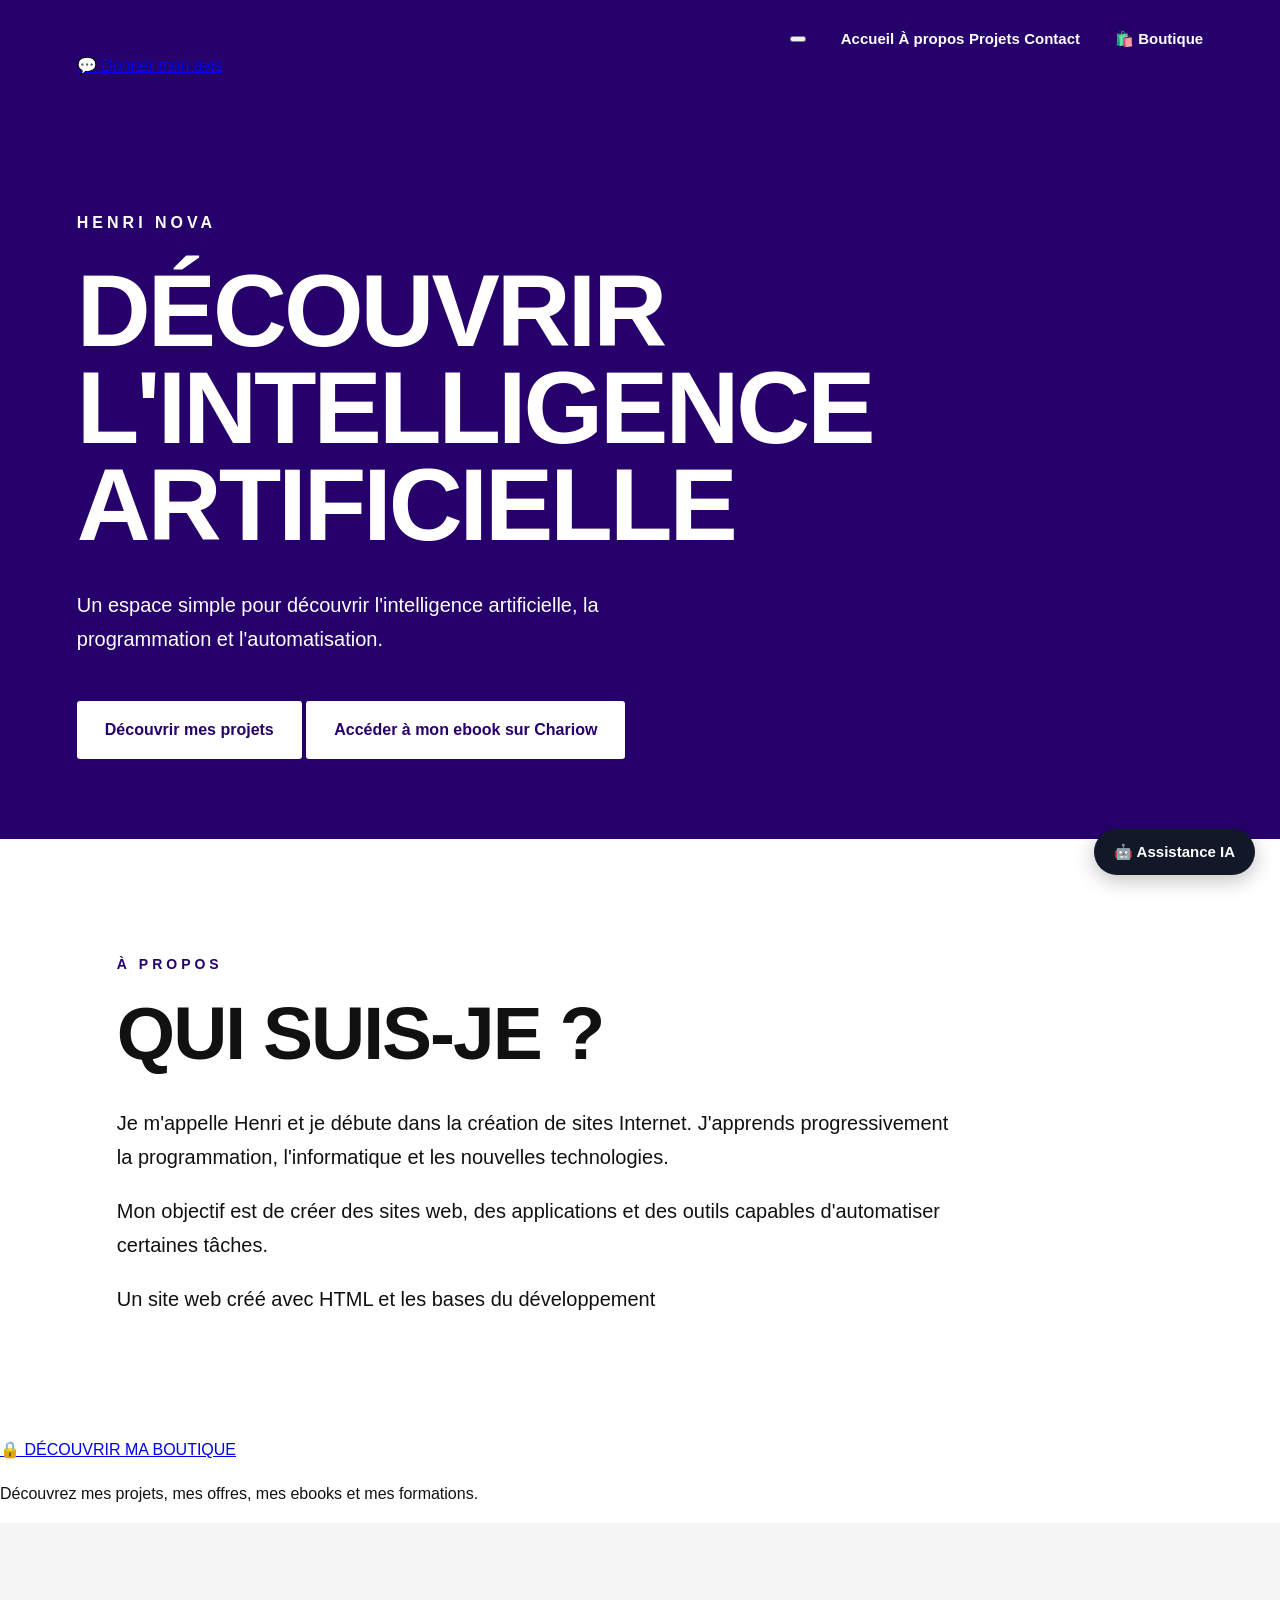
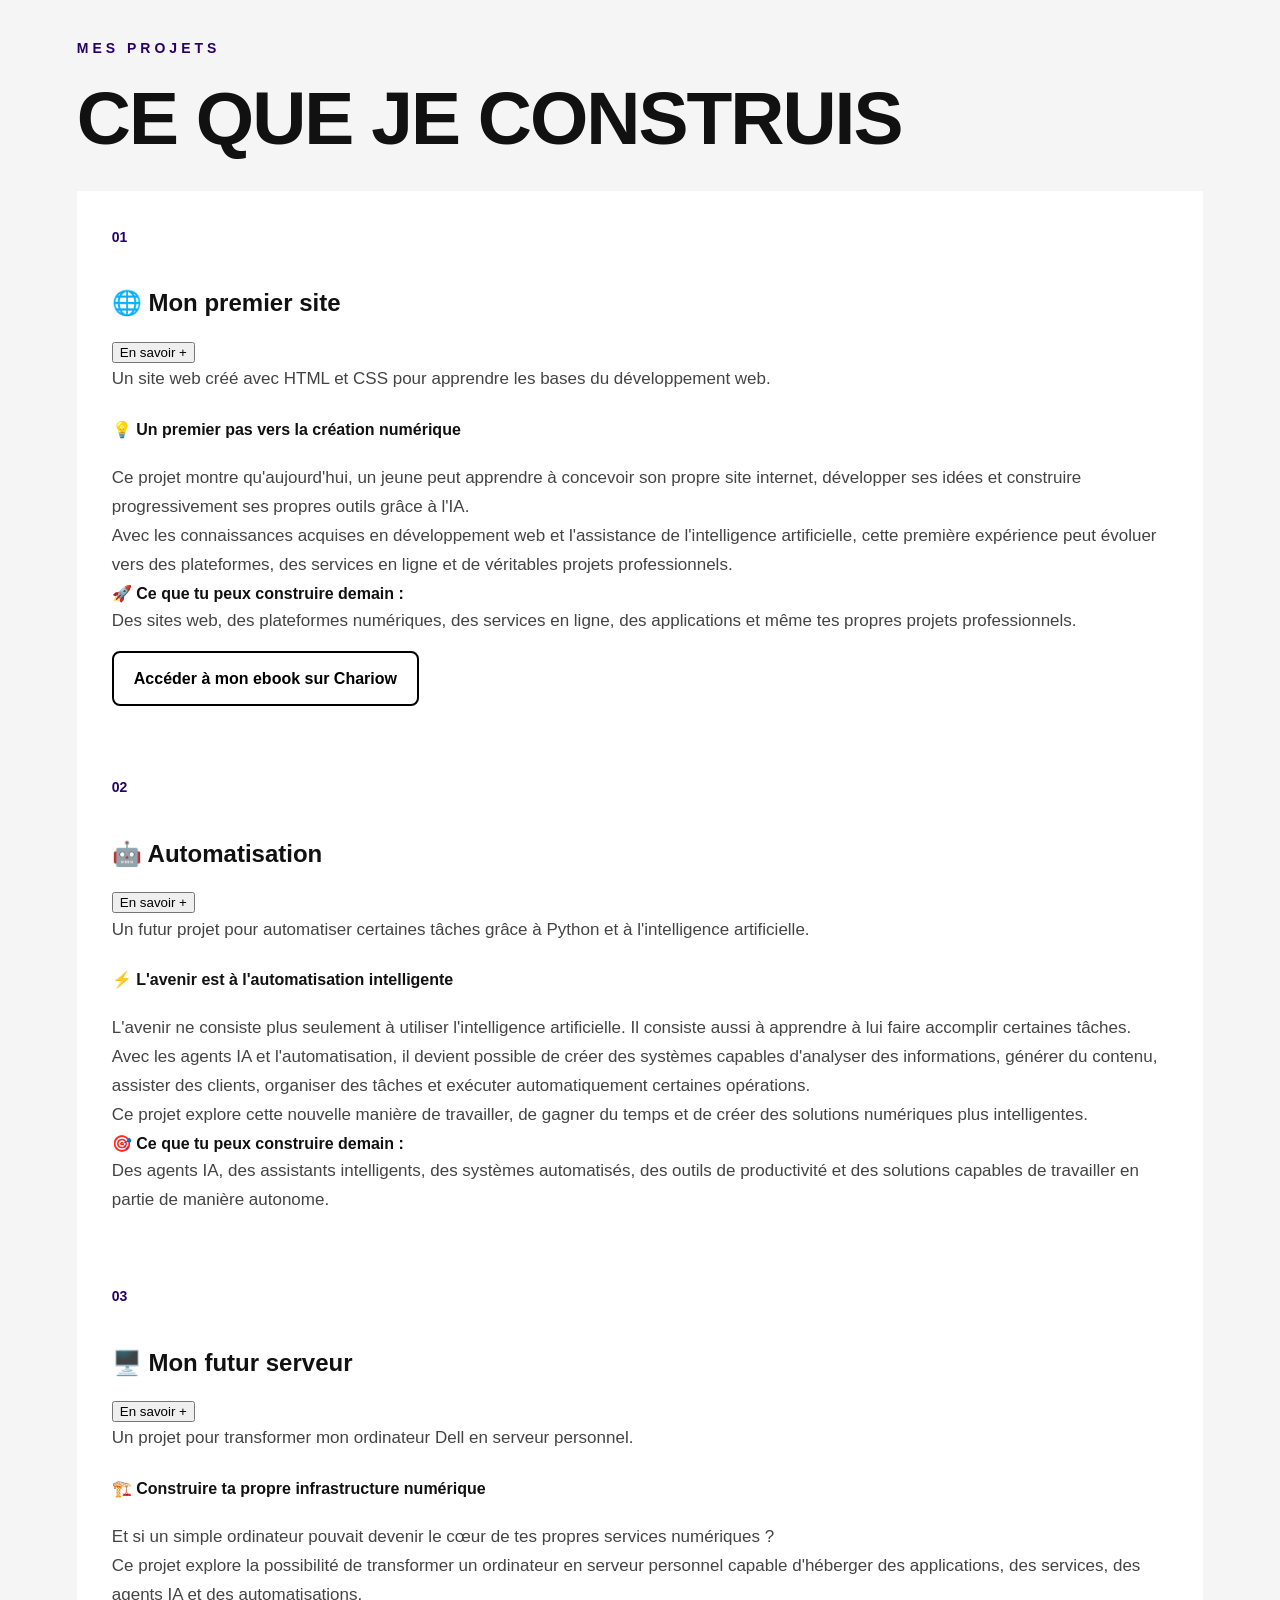
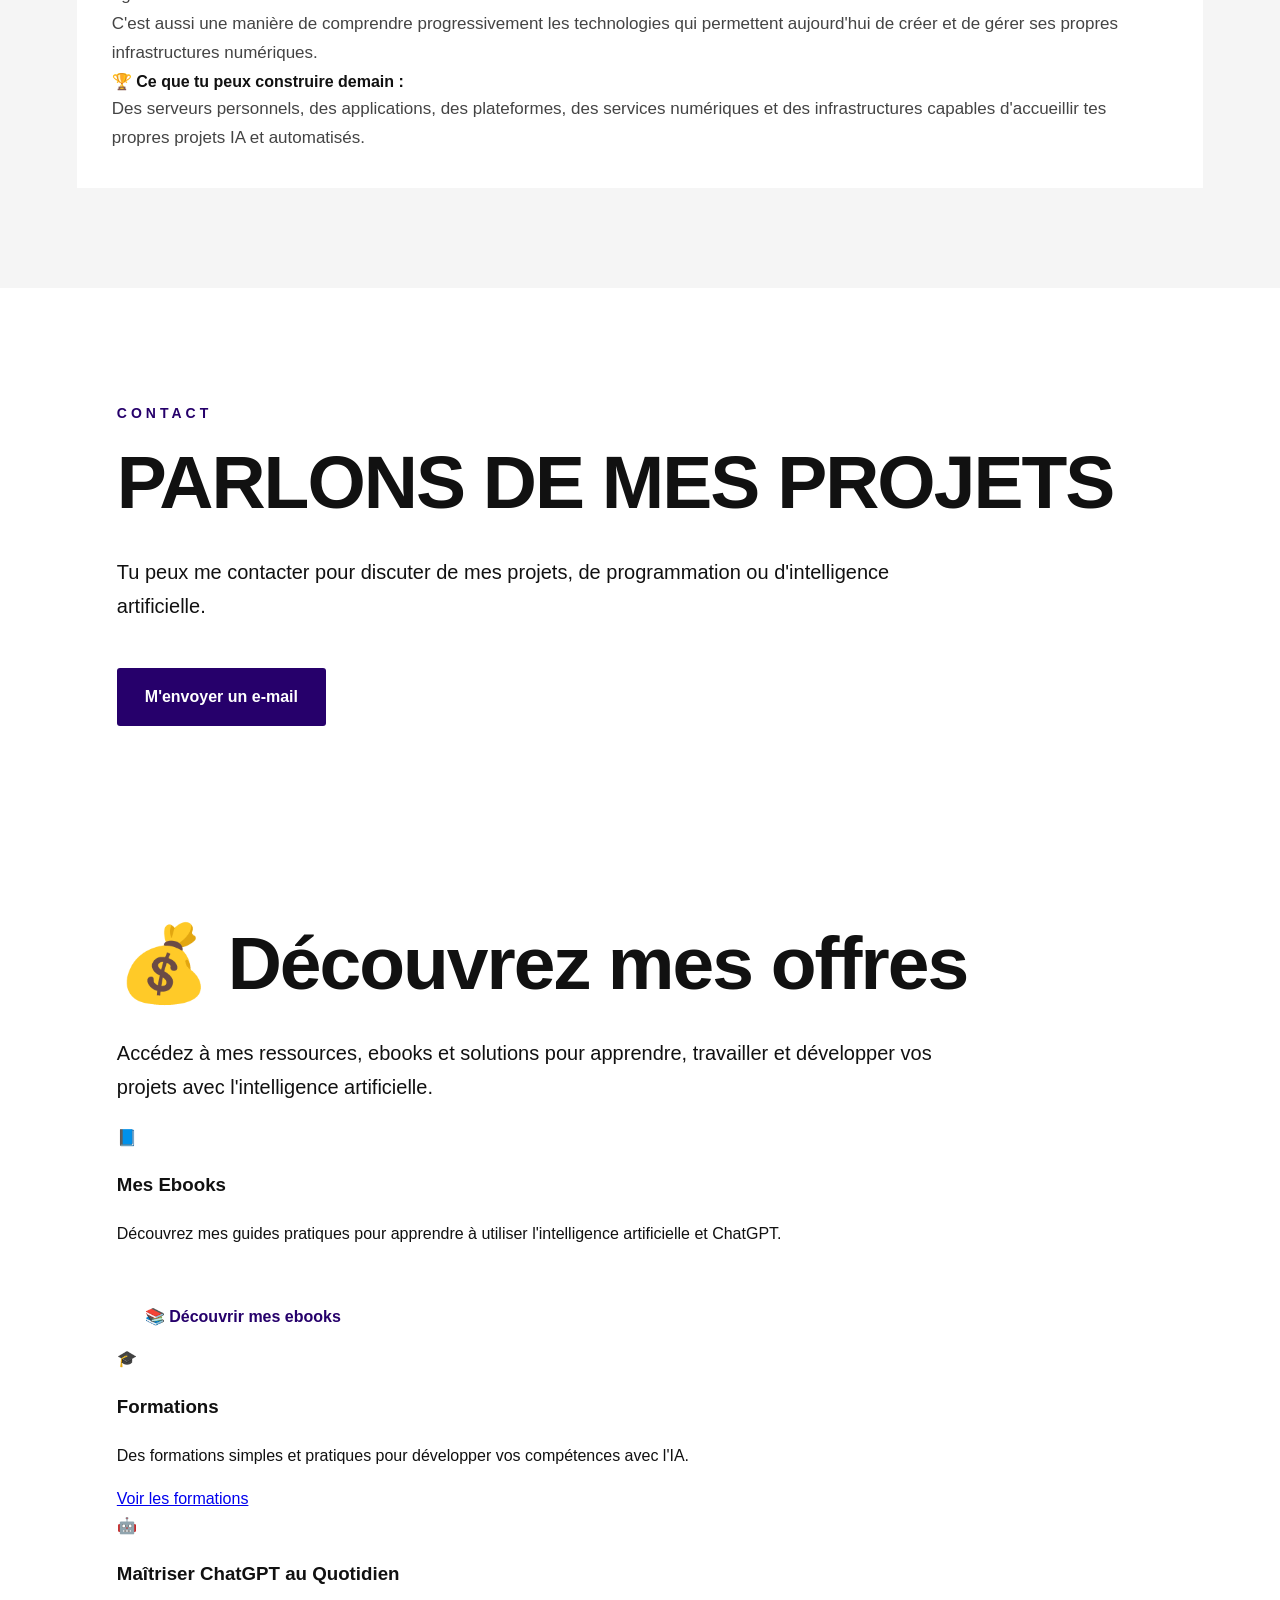
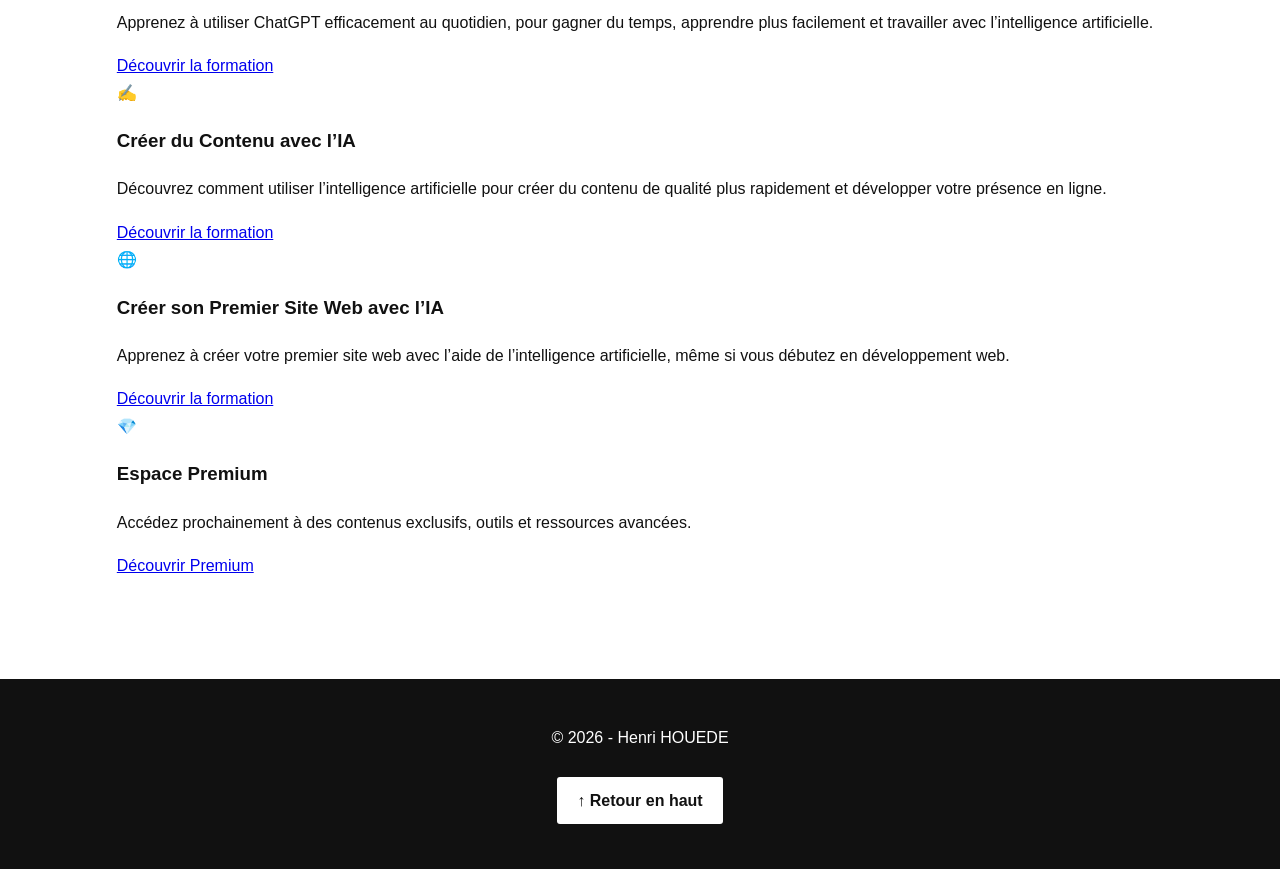
==== commit 93dbfe56: "Boutique fonctionnelle avec accès aux projets et aux offres" ====
--- a/index.html
+++ b/index.html
@@ -94,21 +94,24 @@
 
         </section>
 
-        <!-- BOUTIQUE -->
-<section class="boutique-acces">
-    <a href="#boutique" class="grand-boutique">
-        🛍️ DÉCOUVRIR MA BOUTIQUE
+      <!-- ACCÈS À LA BOUTIQUE -->
+
+<section class="boutique-acces" id="boutique">
+    <a href="#boutique-contenu" class="grand-boutique">
+        🔒 DÉCOUVRIR MA BOUTIQUE
     </a>
-    <p>Découvrez mes projets, mes ebooks, mes formations et mes offres.</p>
+
+    <p>
+        Découvrez mes projets, mes offres, mes ebooks et mes formations.
+    </p>
 </section>
 
-
         <section class="section projets-section" id="projets">
 
             <p class="etiquette">MES PROJETS</p>
 
             <h2>CE QUE JE CONSTRUIS</h2>
-<div class="projects" id="boutique">
+<div class="projects" id="boutique-contenu">
 
     <!-- PROJET 01 -->
     <article class="projet">
